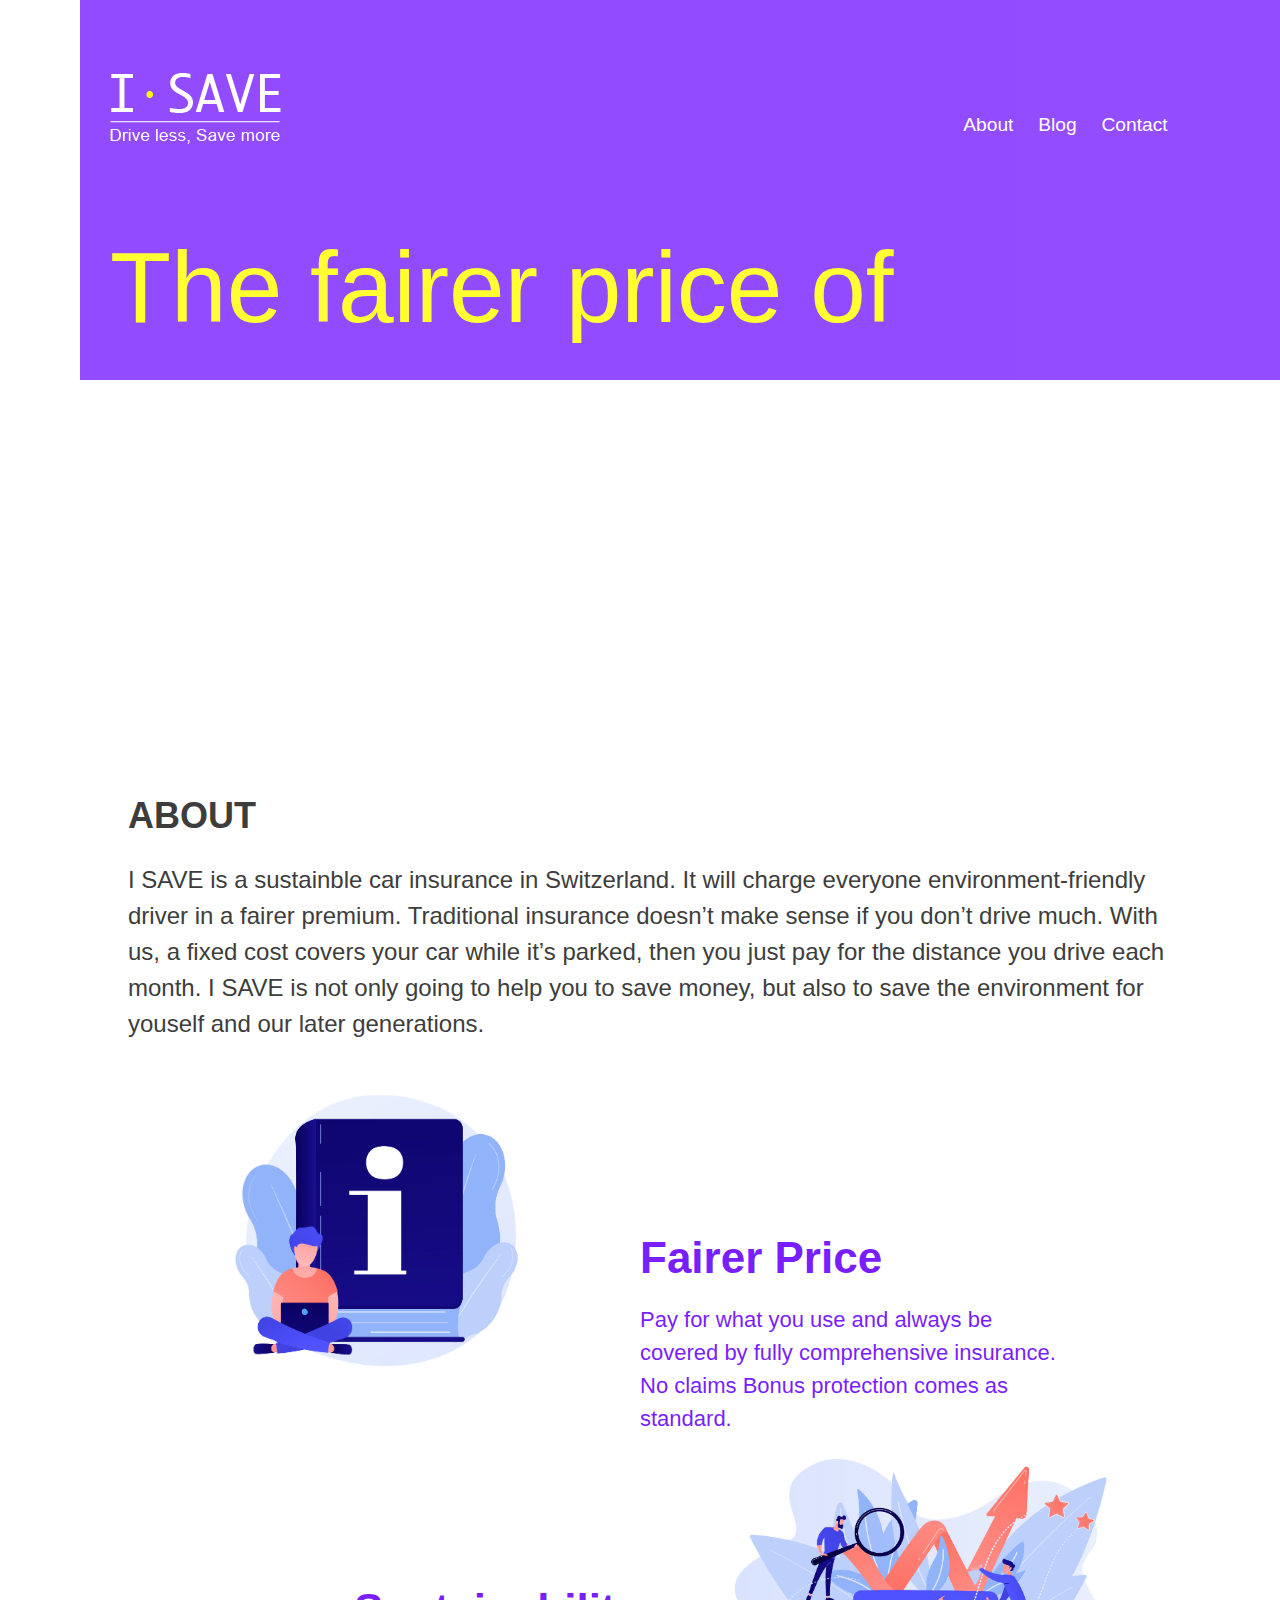
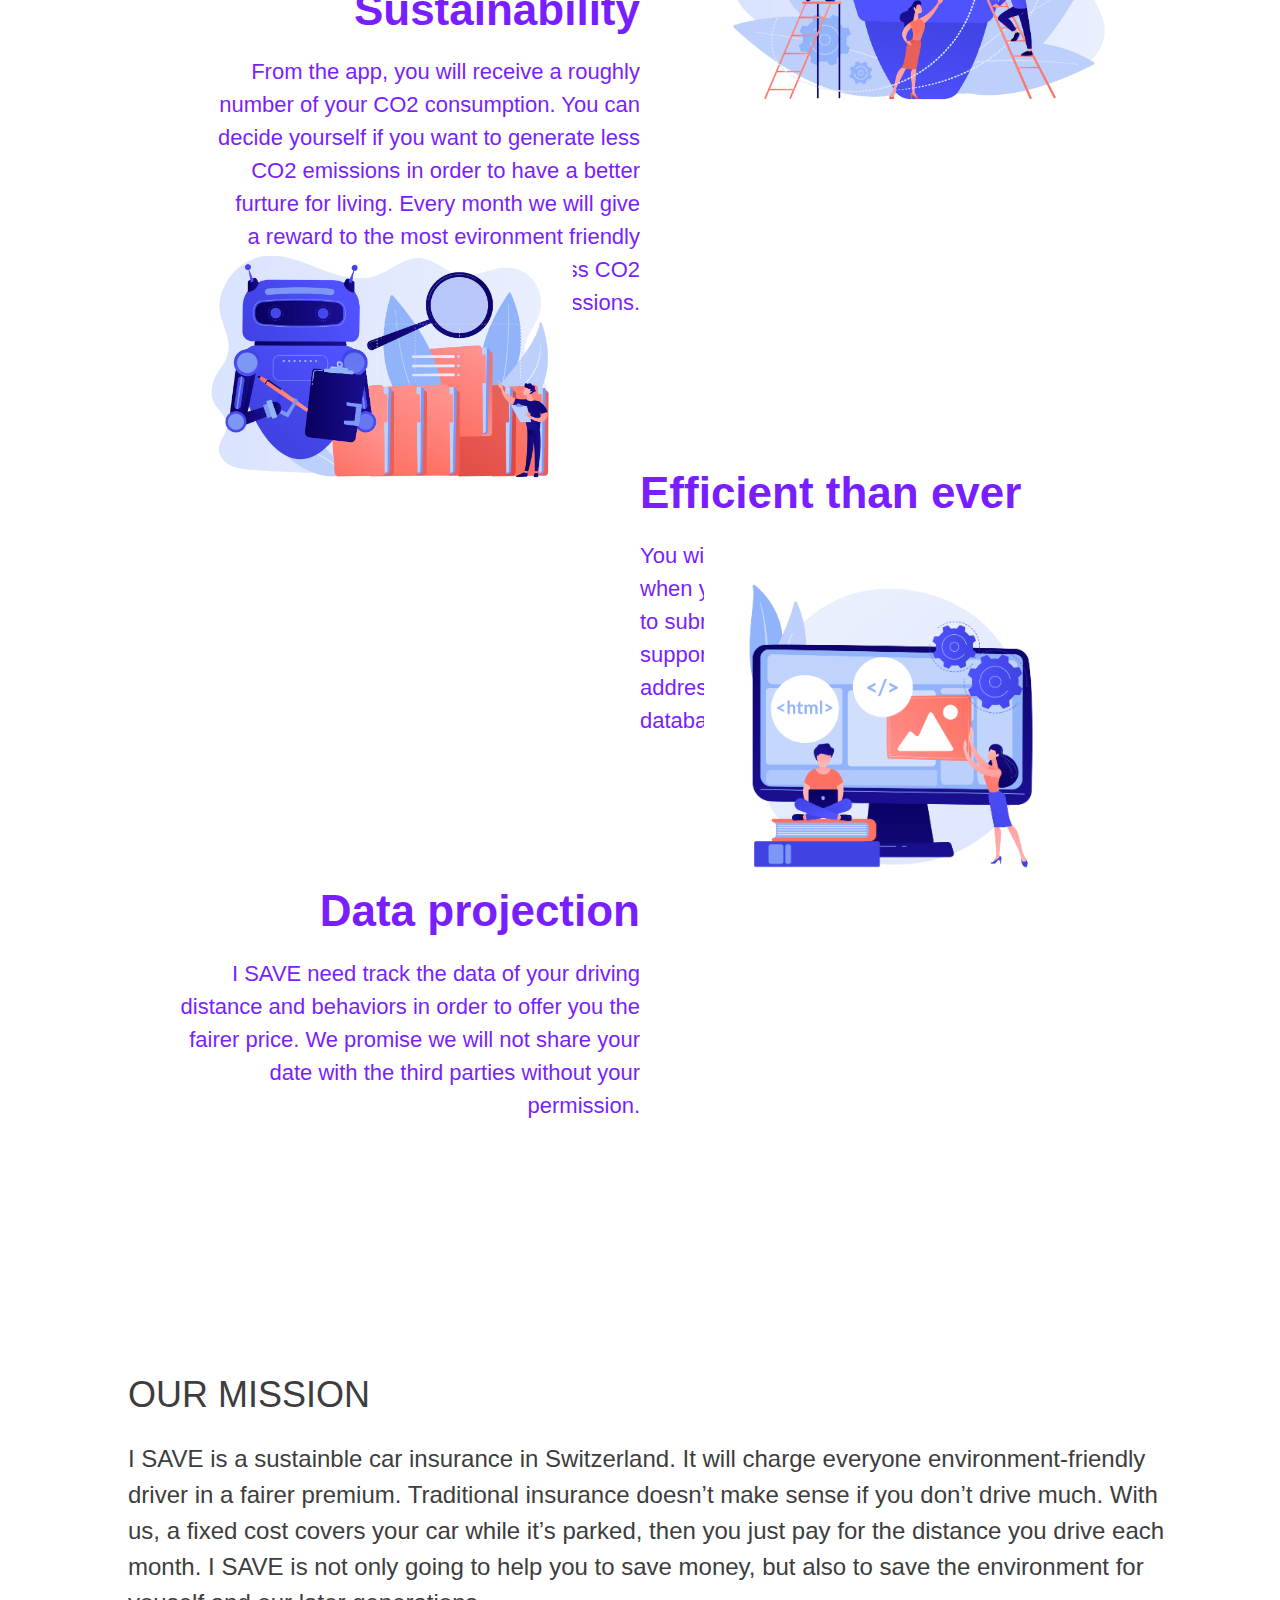
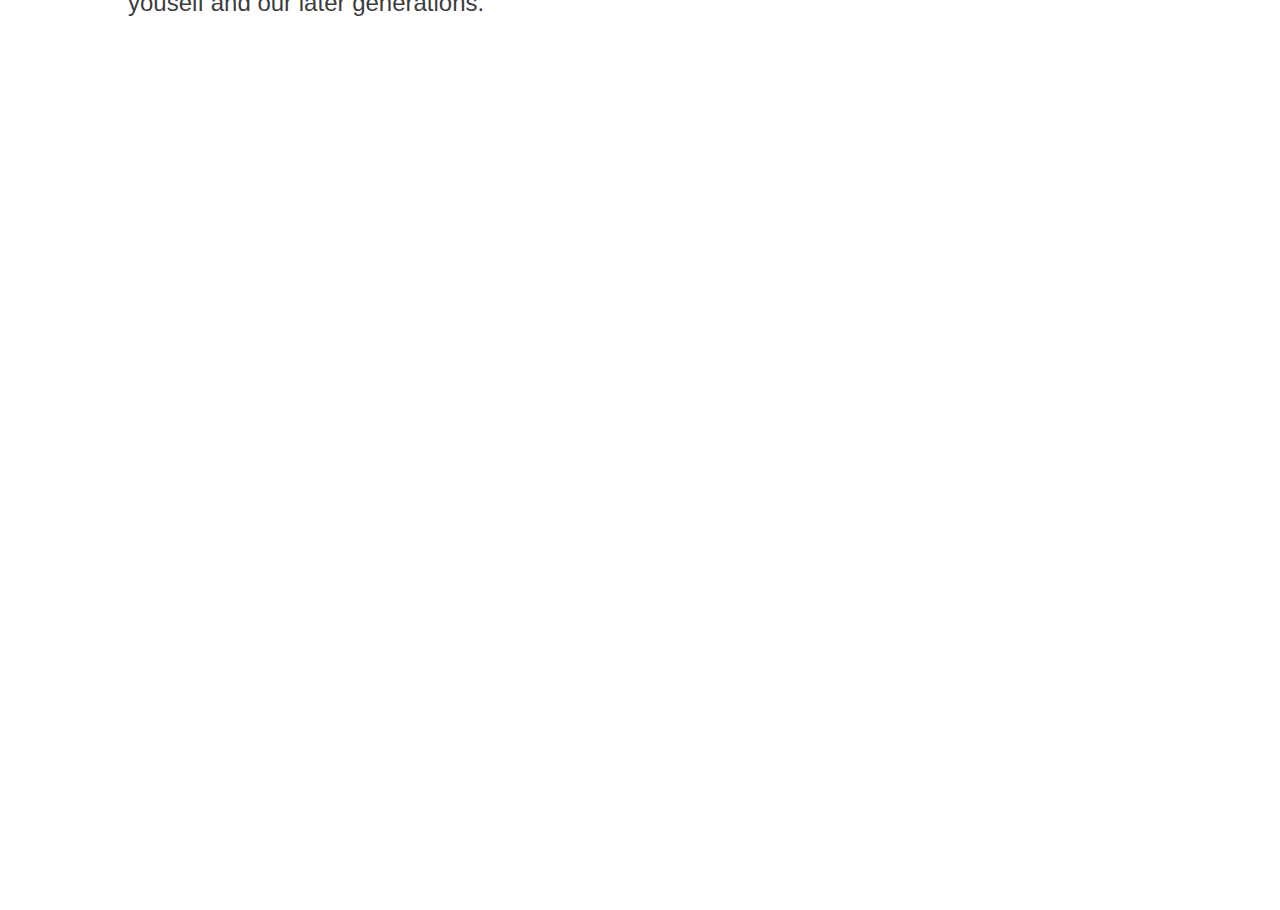
==== index.html @ 4d0cd9b0 "adding files" ====
<!DOCTYPE html>
<html lang="">
<head>
    <meta charset="utf-8">
    <meta name="viewport" content="width=device-width, initial-scale=1.0">
    

    <link rel="stylesheet" type="text/css" href="Animation/style.css">
    <title>I.Save</title>
     
</head>
<style>
  .navigation{
  padding-top:50px;
  padding-bottom:30px;
  position:absolute;
  top:0;
  width:100%;
  z-index:1;
}

.navbar-right{
  float:right;
  padding-top:5%;
  padding-right:8%;
  font-size: 120%;
}

.navbar-right a{
  text-decoration:none;
  padding:10px;
  color: #fff;
  font-family:Arial;
  font-weight:none;
}

.navbar-right a:hover{
  text-decoration:underline;
}
.navbar-logo{
  padding-left:6.5%;
  padding-top: 50px;
  font-family:Arial;
  font-size:30px;
  font-weight:bold;
  text-decoration:none;
  color:#fff; 
}

.video-container {

z-index: -100;
width:100%;
height:100%;
overflow:hidden;
position:absolute;
top:0;
left:0;
}

.text1{
    height:120px;   
    background: #791FFF;
    opacity: 0.8;
    padding-top: 18%;
    padding-left: 30px;
    margin-left: 80px;
    font-family:Arial;
    font-size: 100px;
    color: yellow;
    }
.text2{
    padding-top: 0.2%;
    color: aqua;
    margin-left: 8%;
    font-family:Arial;
    font-size: 100px;
    color: white;
    }
.text3{
    padding-top: 1%;
    margin-left: 8%;
    font-family:Arial;
    font-size: 24px;;
    color: white;
    }
    
.about{
    font-family:Arial;
    font-size: 36px;
    font-weight: bolder;
    color: #3d3d3d;
    padding-top: 20%;
    padding-left: 10%;
    padding-right: 8%;
    text-align: left;
    
    }
.about-description{
    font-weight: lighter;
    line-height: 150%;
    font-size: 24px;
    padding-right: 22%;
    }
  
.background1{
  /*width: 150px;
  height: 100px;
  background-color: yellow;*/
  
  /*-ms-transform: rotate(-0deg); /* IE 9 */
  transform: rotate(-00deg);
  position: absolute;
  padding-top:40%;
  padding-left: 15%;
}
    
.background2{

  -ms-transform: rotate(0deg); /* IE 9 */
  transform: rotate(00deg);
  position: absolute;
  padding-top: 70%;
  padding-left: 55%;
}
.background3{
 
  transform: rotate(-00deg);
  position: absolute;
  padding-top:102%;
  padding-left: 15%;
}
 .background4{
  -ms-transform: rotate(0deg); /* IE 9 */
  transform: rotate(00deg);
  position: absolute;
  padding-top: 125%;
  padding-left: 55%;
}
    
.section{
    font-family:Arial;
    font-weight: bold;
    color: #791FFF;
    font-weight: lighter;
    color: #791FFF;
    line-height: 150%;
    font-size: 22px;
    }

.charactor1{
    padding-left: 50%;
    padding-right: 10%;
    padding-top: 8%;
    margin-right: 7%;
    } 
 
.charactor2{
    padding-right: 50%;
    padding-left: 10%;
    text-align: right;
    padding-top: 10%;
    margin-left: 7%;
    }  
.charactor3{    
    padding-left: 50%;
    padding-right: 10%;
    padding-top: 10%;
    margin-right: 7%;
    }
.charactor4{
    padding-right: 50%;
    padding-left: 5%;
    text-align: right;
    padding-top: 10%;
    margin-left: 7%;
    }
.charactor5{
    text-align: center;
    padding-left: 50%;
    padding-right: 10%;
    padding-top: 10%;
    }
.charactor6{
    padding-left: 50%;
    padding-right: 10%;
    padding-top: 10%;
    }
#video-bg{
  width:100%;
 
}

.portfolio-section{
  margin-top:50%;
}
.tagline-left{
  float:left;
  width:50%;
  text-align:center;
}

.tagline-right{
  float:right;
  width:50%;
  text-align:center;
}

.tagline-video{
  width:75%;
}

.tagline-right-text{
 position:absolute;
 margin-top:9%;
 text-align:center;
 margin-left:17%;
font-family:Arial;
 color:#fff;
  width:290px;
  font-size:40px;
}

.tagline-left-text{
 position:absolute;
 margin-top:9%;
 text-align:center;
 margin-left:11%;
font-family:Arial;
 color:#fff;
  width:375px;
  font-size:40px;
}
}
    </style>
    

<body>

 
  <header>
  <div class="header">
    <nav class="navigation">
      <a href="#" class="navbar-logo"><img src="images/I save logo_画板 1.png"></a>
      <div class="navbar-right">
        <a href="#">About</a>
        <a href="#">Blog</a>
        <a href="#">Contact</a>
      </div>
    </nav>

    <div class="video-container">
      <video autoplay loop muted id="video-bg">

        <source src="video (2).mp4">

      </video>
    </div>

    
     <div class="text1" style="width: 1290px; height: 150px;"> The fairer price of </div>
     <div class="text2"> car insurance for future</div>
     <div class="text3"> Simple, straightforward car insurance that you pay by your driving distance.</div>
  </div>
  </header>

<div class="background">
    <div class="background1"><img src="images/fair price.jpg" style="width:33%; height: 33%;"></div>
    <div class="background2"><img src="images/sustainablity.jpg" style="width: 75%; height: 75%;"></div> 
    <div class="background3"><img src="images/robot.jpg" style="width: 35%; height: 35%;"></div> 
    <div class="background4"><img src="images/fast.jpg" style="width: 65%; height: 65%;"></div> 
</div>

            <div id="canvasDiv"></div>

<div class="about">
    <h>ABOUT</h>
    <a class="about-description"><p> I SAVE is a sustainble car insurance in Switzerland. It will charge everyone environment-friendly driver in a fairer premium. Traditional insurance doesn’t make sense if you don’t drive much. With us, a fixed cost covers your car while it’s parked, then you just pay for the distance you drive each month. I SAVE is not only going to help you to save money, but also to save the environment for youself and our later generations. </p></a>
</div>

<div class="section">
    
    <div class="charactor1">
       <h1>Fairer Price</h1>
       <p1>Pay for what you use and always be covered by fully comprehensive insurance. No claims Bonus protection comes as standard.</p1>
    </div>
    <div class="charactor2">
        <h1>Sustainability</h1>
        <p1>From the app, you will receive a roughly number of your CO2 consumption. You can decide yourself if you want to generate less CO2 emissions in order to have a better furture for living. Every month we will give a reward to the most evironment friendly driver, the one who generate less CO2 emissions. </p1>
    </div>
    <div class="charactor3">
        <h1>Efficient than ever</h1>
        <p1>You will have the faster service than ever when you submit a claim. You don’t need to submit many documents. 
       With the support of AI technololy, the AI Robot will address your requirement from the database then get back to you immidiately.</p1>
    </div>
     <div class="charactor4">
        <h1>Data projection</h1>
        <p1>I SAVE need track the data of your driving distance and behaviors in order to offer you the fairer price. We promise we will not share your date with the third parties without your permission.</p1>
    </div>
    <div class="about">
    <h>OUR MISSION</h>
    <a class="about-description"><p> I SAVE is a sustainble car insurance in Switzerland. It will charge everyone environment-friendly driver in a fairer premium. Traditional insurance doesn’t make sense if you don’t drive much. With us, a fixed cost covers your car while it’s parked, then you just pay for the distance you drive each month. I SAVE is not only going to help you to save money, but also to save the environment for youself and our later generations. </p></a>
</div>
<div>
  
 <div class="portfolio-section">
  <div class="tagline-left">
    <div class="tagline-left-text">Total transparency.</div>
    <video autoplay muted loop class="tagline-video">
      <source src="video1.mp4" type="video/mp4">
    </video>
  </div>
  <div class="tagline-right">
    <div class="tagline-right-text">Easier to manage</div>
    <video autoplay muted loop class="tagline-video">
      <source src="video1.mp4" type="video/mp4">
    </video>
  </div>
</div>
<div class="contact">
    <link ref="contact.html">
    
    </div>

    </div>
    </div>

    </body>
<script src="p5/p5.js"></script>
     
      <script>
function setup() {
const myCanvas = createCanvas(900, 900);
    myCanvas.parent('canvasDiv');

  strokeWeight(1);

}

function draw() {
  clear();
  stroke(121,33,255);
  line(0, mouseY, width, mouseY,);
  line(mouseX, 0, mouseX,height,);
  ellipseColor = color(121,33,255);
  ellipseColor.setAlpha(250 + 150 * sin(millis() / 1000));
  fill(ellipseColor);
  noStroke(0);
  ellipse(mouseX, mouseY, 50 + 5 * sin(frameCount / 20));
}


    </script>
</html>
---- Animation/style.css ----
html, body {
  margin: 0;
  padding: 0;
}
canvas {
  display: block;
}
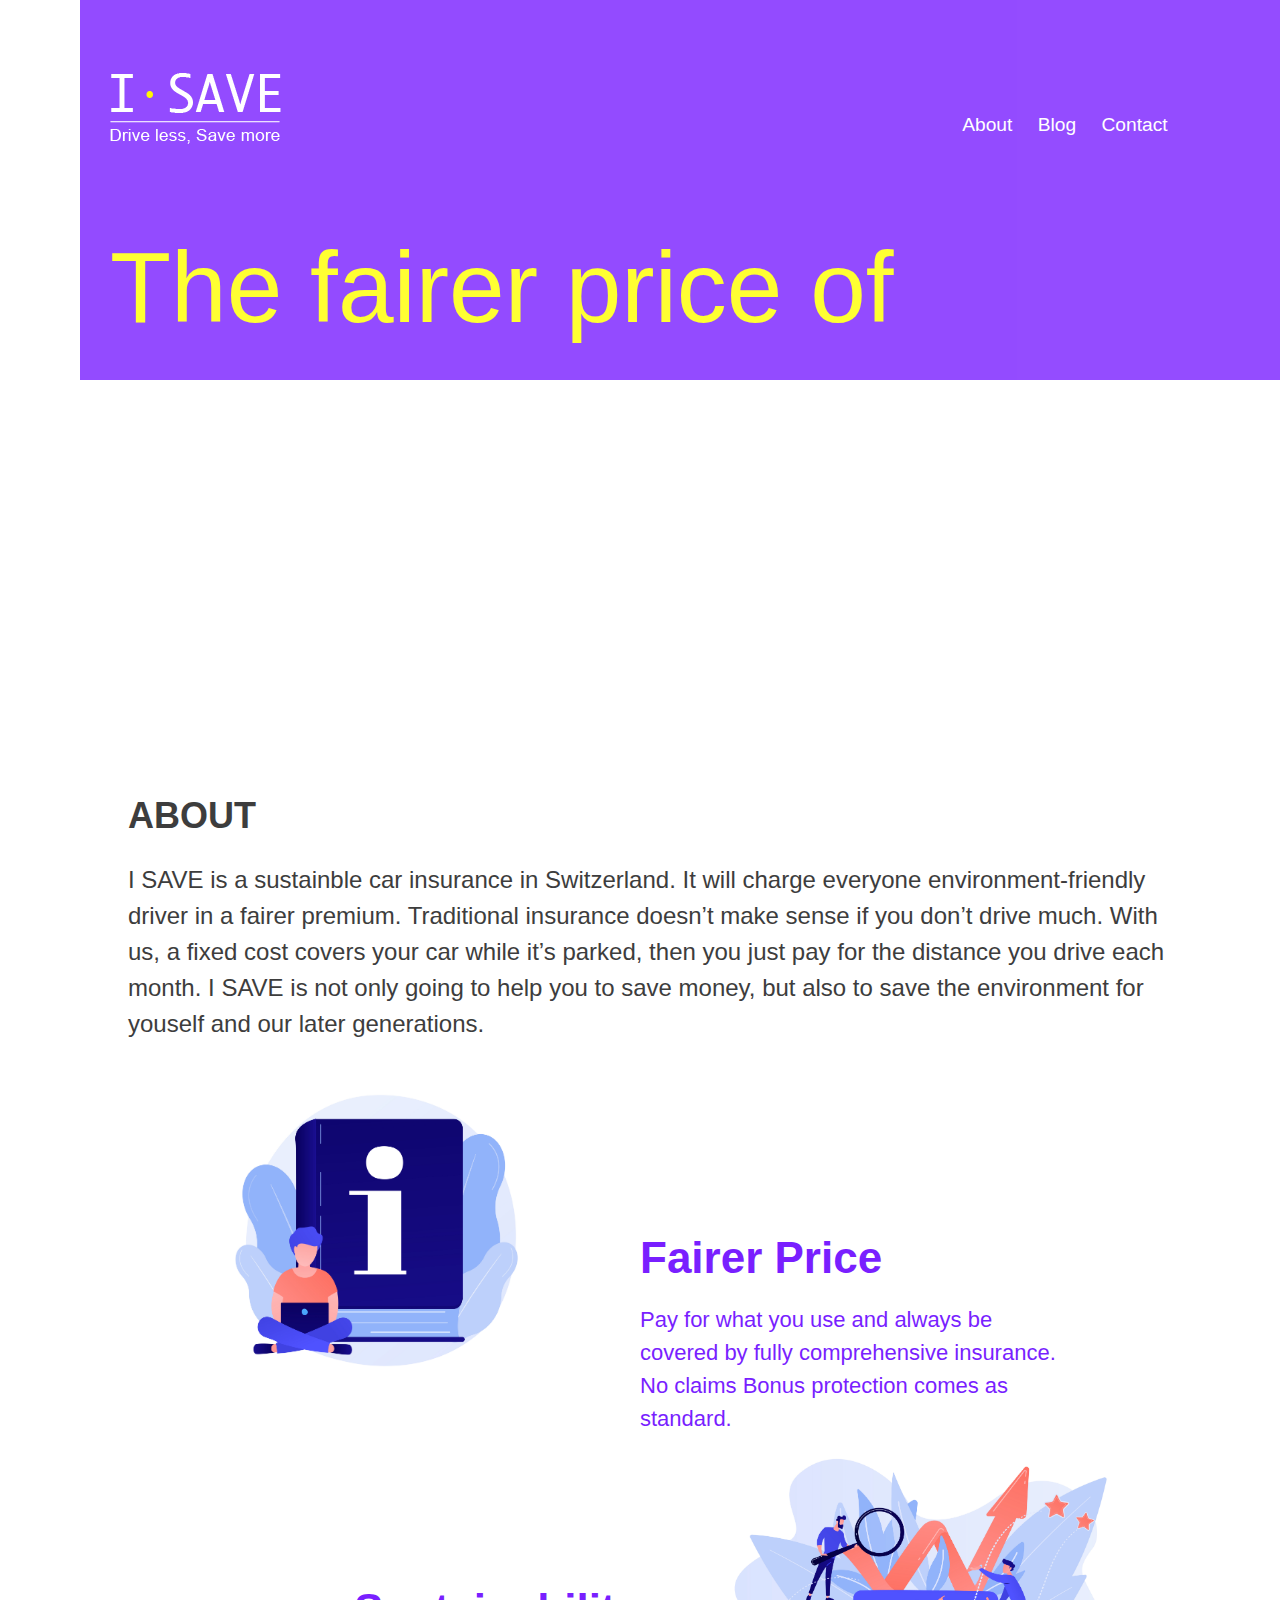
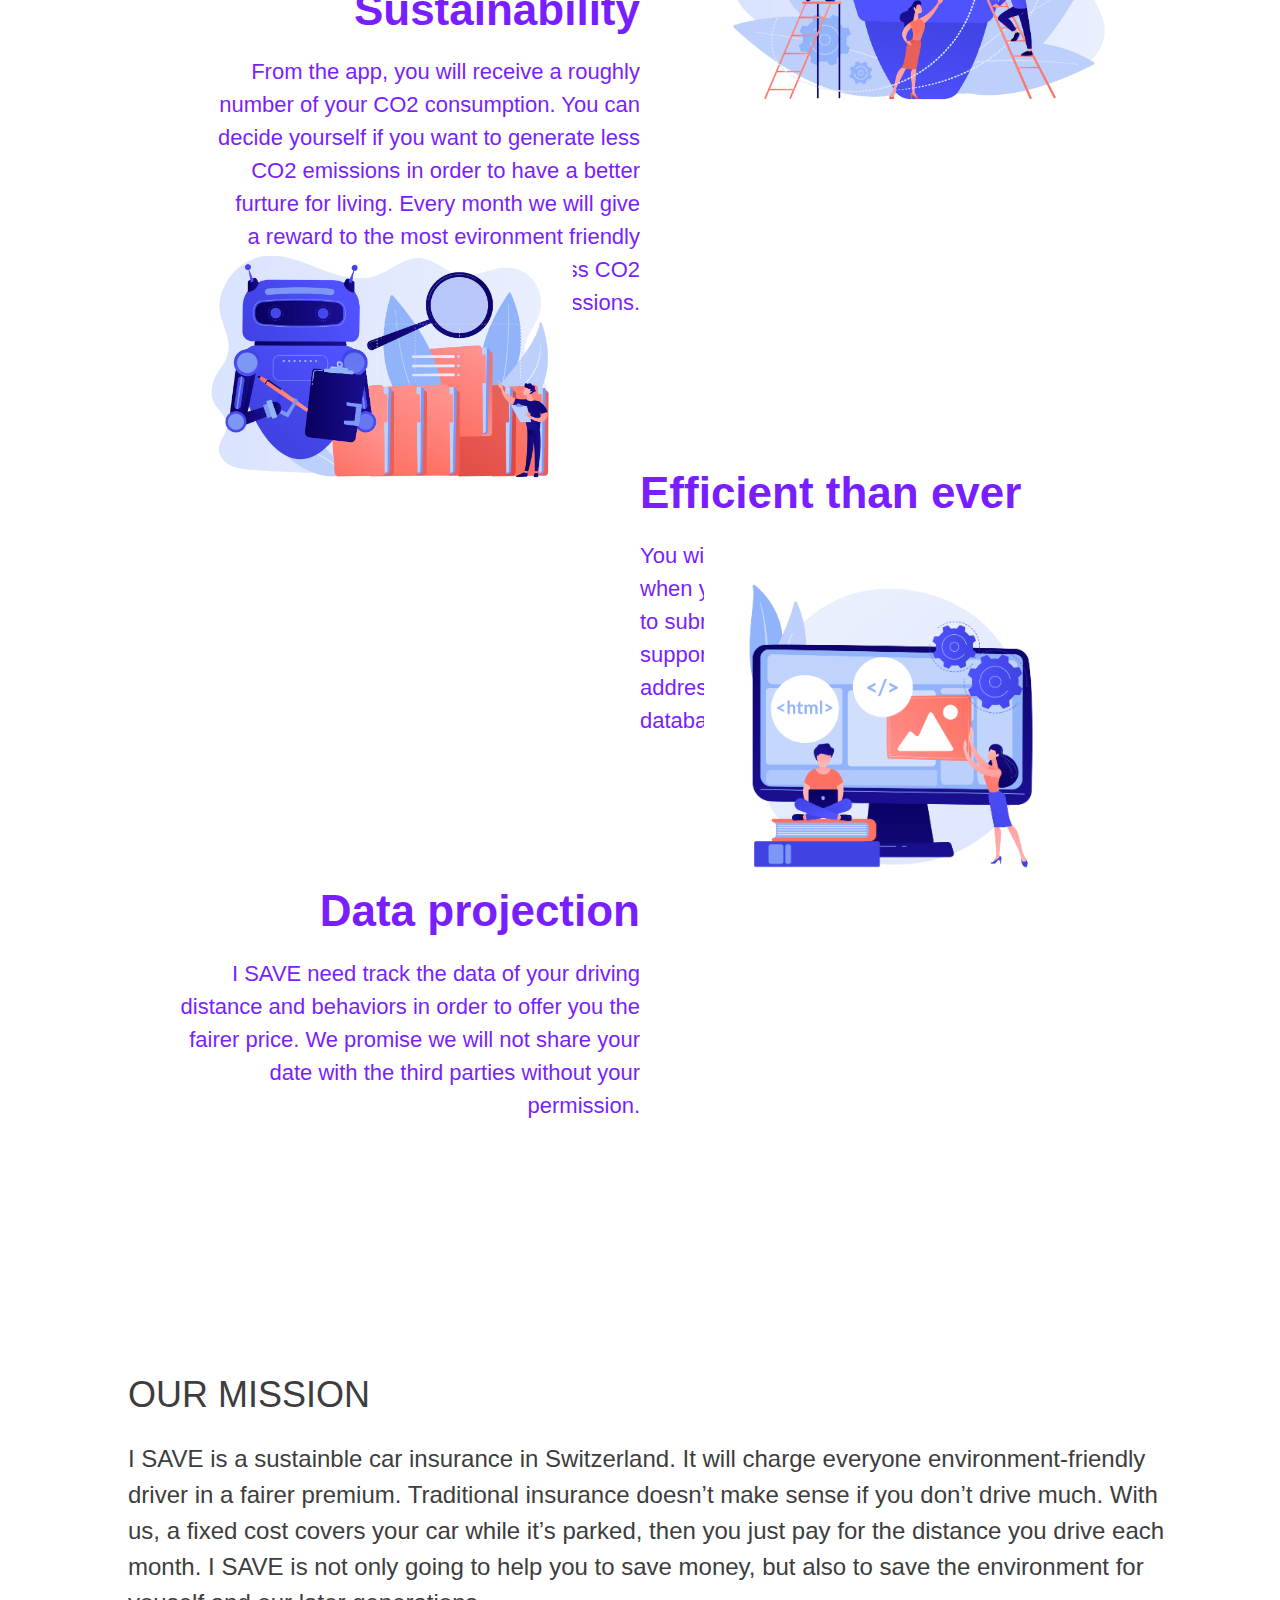
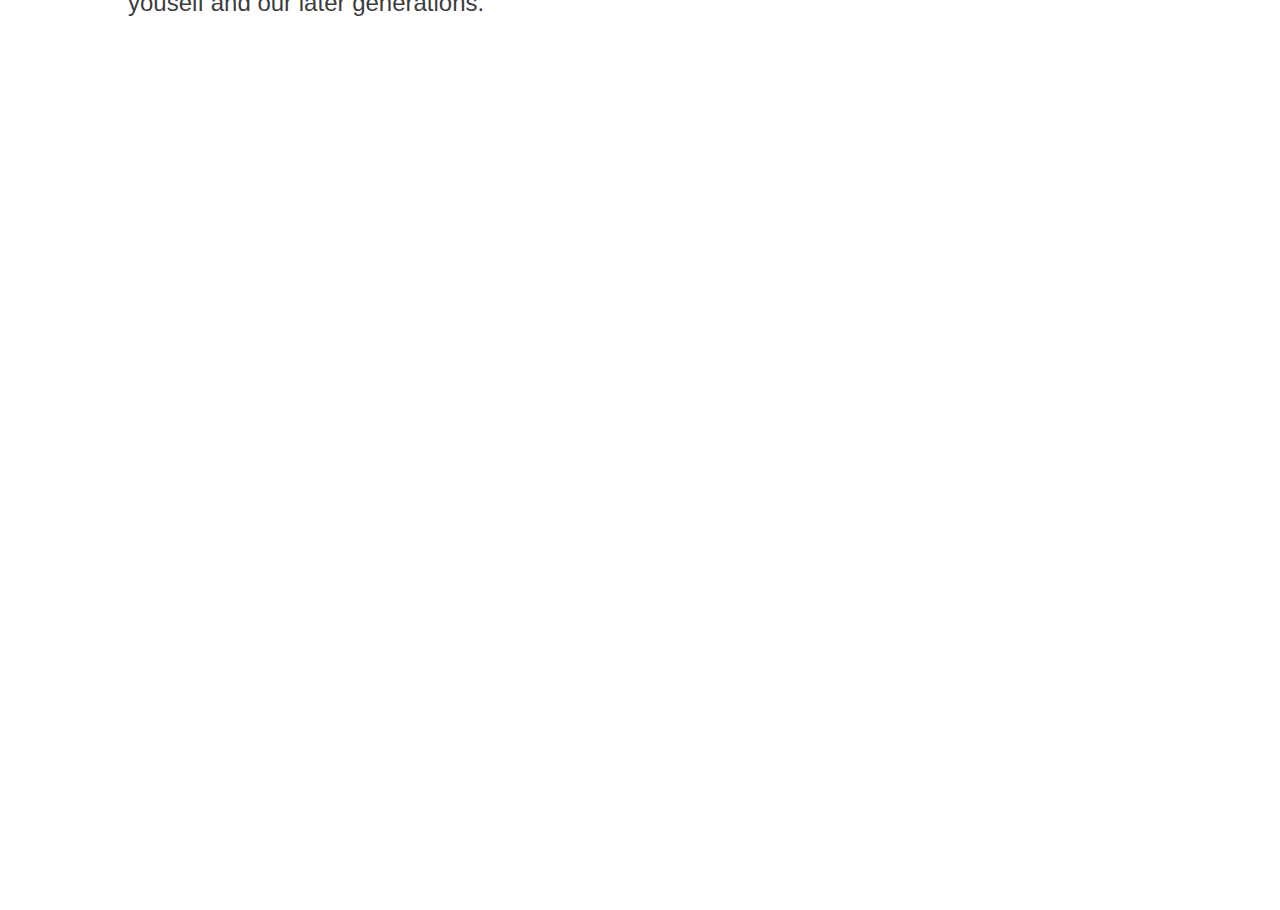
==== commit bf2582ab: "changed displayWidth and displayHeight" ====
--- a/index.html
+++ b/index.html
@@ -4,239 +4,15 @@
     <meta charset="utf-8">
     <meta name="viewport" content="width=device-width, initial-scale=1.0">
     
-
+    
     <link rel="stylesheet" type="text/css" href="Animation/style.css">
-    <title>I.Save</title>
-     
+    <link rel="stylesheet" type="text/css" href="index.css">
+    <title>I.Save</title> 
 </head>
-<style>
-  .navigation{
-  padding-top:50px;
-  padding-bottom:30px;
-  position:absolute;
-  top:0;
-  width:100%;
-  z-index:1;
-}
-
-.navbar-right{
-  float:right;
-  padding-top:5%;
-  padding-right:8%;
-  font-size: 120%;
-}
-
-.navbar-right a{
-  text-decoration:none;
-  padding:10px;
-  color: #fff;
-  font-family:Arial;
-  font-weight:none;
-}
-
-.navbar-right a:hover{
-  text-decoration:underline;
-}
-.navbar-logo{
-  padding-left:6.5%;
-  padding-top: 50px;
-  font-family:Arial;
-  font-size:30px;
-  font-weight:bold;
-  text-decoration:none;
-  color:#fff; 
-}
-
-.video-container {
-
-z-index: -100;
-width:100%;
-height:100%;
-overflow:hidden;
-position:absolute;
-top:0;
-left:0;
-}
-
-.text1{
-    height:120px;   
-    background: #791FFF;
-    opacity: 0.8;
-    padding-top: 18%;
-    padding-left: 30px;
-    margin-left: 80px;
-    font-family:Arial;
-    font-size: 100px;
-    color: yellow;
-    }
-.text2{
-    padding-top: 0.2%;
-    color: aqua;
-    margin-left: 8%;
-    font-family:Arial;
-    font-size: 100px;
-    color: white;
-    }
-.text3{
-    padding-top: 1%;
-    margin-left: 8%;
-    font-family:Arial;
-    font-size: 24px;;
-    color: white;
-    }
-    
-.about{
-    font-family:Arial;
-    font-size: 36px;
-    font-weight: bolder;
-    color: #3d3d3d;
-    padding-top: 20%;
-    padding-left: 10%;
-    padding-right: 8%;
-    text-align: left;
-    
-    }
-.about-description{
-    font-weight: lighter;
-    line-height: 150%;
-    font-size: 24px;
-    padding-right: 22%;
-    }
-  
-.background1{
-  /*width: 150px;
-  height: 100px;
-  background-color: yellow;*/
-  
-  /*-ms-transform: rotate(-0deg); /* IE 9 */
-  transform: rotate(-00deg);
-  position: absolute;
-  padding-top:40%;
-  padding-left: 15%;
-}
-    
-.background2{
-
-  -ms-transform: rotate(0deg); /* IE 9 */
-  transform: rotate(00deg);
-  position: absolute;
-  padding-top: 70%;
-  padding-left: 55%;
-}
-.background3{
- 
-  transform: rotate(-00deg);
-  position: absolute;
-  padding-top:102%;
-  padding-left: 15%;
-}
- .background4{
-  -ms-transform: rotate(0deg); /* IE 9 */
-  transform: rotate(00deg);
-  position: absolute;
-  padding-top: 125%;
-  padding-left: 55%;
-}
-    
-.section{
-    font-family:Arial;
-    font-weight: bold;
-    color: #791FFF;
-    font-weight: lighter;
-    color: #791FFF;
-    line-height: 150%;
-    font-size: 22px;
-    }
-
-.charactor1{
-    padding-left: 50%;
-    padding-right: 10%;
-    padding-top: 8%;
-    margin-right: 7%;
-    } 
- 
-.charactor2{
-    padding-right: 50%;
-    padding-left: 10%;
-    text-align: right;
-    padding-top: 10%;
-    margin-left: 7%;
-    }  
-.charactor3{    
-    padding-left: 50%;
-    padding-right: 10%;
-    padding-top: 10%;
-    margin-right: 7%;
-    }
-.charactor4{
-    padding-right: 50%;
-    padding-left: 5%;
-    text-align: right;
-    padding-top: 10%;
-    margin-left: 7%;
-    }
-.charactor5{
-    text-align: center;
-    padding-left: 50%;
-    padding-right: 10%;
-    padding-top: 10%;
-    }
-.charactor6{
-    padding-left: 50%;
-    padding-right: 10%;
-    padding-top: 10%;
-    }
-#video-bg{
-  width:100%;
- 
-}
-
-.portfolio-section{
-  margin-top:50%;
-}
-.tagline-left{
-  float:left;
-  width:50%;
-  text-align:center;
-}
-
-.tagline-right{
-  float:right;
-  width:50%;
-  text-align:center;
-}
-
-.tagline-video{
-  width:75%;
-}
-
-.tagline-right-text{
- position:absolute;
- margin-top:9%;
- text-align:center;
- margin-left:17%;
-font-family:Arial;
- color:#fff;
-  width:290px;
-  font-size:40px;
-}
-
-.tagline-left-text{
- position:absolute;
- margin-top:9%;
- text-align:center;
- margin-left:11%;
-font-family:Arial;
- color:#fff;
-  width:375px;
-  font-size:40px;
-}
-}
-    </style>
-    
 
 <body>
 
+   
  
   <header>
   <div class="header">
@@ -256,7 +32,9 @@
 
       </video>
     </div>
-
+    
+<script src="Animation/sketch.js"></script>
+  
     
      <div class="text1" style="width: 1290px; height: 150px;"> The fairer price of </div>
      <div class="text2"> car insurance for future</div>
@@ -326,11 +104,13 @@
     </div>
 
     </body>
+    
 <script src="p5/p5.js"></script>
      
       <script>
+          
 function setup() {
-const myCanvas = createCanvas(900, 900);
+const myCanvas = createCanvas(displayWidth,displayHeight+1500 );
     myCanvas.parent('canvasDiv');
 
   strokeWeight(1);
@@ -348,8 +128,6 @@
   noStroke(0);
   ellipse(mouseX, mouseY, 50 + 5 * sin(frameCount / 20));
 }
-
-
     </script>
 </html>
 
--- a/Animation/style.css
+++ b/Animation/style.css
@@ -4,4 +4,7 @@
 }
 canvas {
   display: block;
+  position: absolute;
+  z-index: 100000;
+  top: 0px;
 }
--- a/index.css
+++ b/index.css
@@ -0,0 +1,227 @@
+body{
+  margin: 0;
+  font-family: Arial, Helvetica, sans-serif;
+}
+
+  .navigation{
+  padding-top:50px;
+  padding-bottom:30px;
+  position:absolute;
+  top:0;
+  width:100%;
+  z-index:1;
+}
+
+.navbar-right{
+  float:right;
+  padding-top:5%;
+  padding-right:8%;
+  font-size: 120%;
+}
+
+.navbar-right a{
+  text-decoration:none;
+  padding:10px;
+  color: #fff;
+  font-family:Arial;
+  font-weight:none;
+}
+
+.navbar-right a:hover{
+  text-decoration:underline;
+}
+.navbar-logo{
+  padding-left:6.5%;
+  padding-top: 50px;
+  font-family:Arial;
+  font-size:30px;
+  font-weight:bold;
+  text-decoration:none;
+  color:#fff; 
+}
+
+.video-container {
+
+z-index: -100;
+width:100%;
+height:100%;
+overflow:hidden;
+position:absolute;
+top:0;
+left:0;
+}
+
+.text1{
+    height:120px;   
+    background: #791FFF;
+    opacity: 0.8;
+    padding-top: 18%;
+    padding-left: 30px;
+    margin-left: 80px;
+    font-family:Arial;
+    font-size: 100px;
+    color: yellow;
+    }
+.text2{
+    padding-top: 0.2%;
+    color: aqua;
+    margin-left: 8%;
+    font-family:Arial;
+    font-size: 100px;
+    color: white;
+    }
+.text3{
+    padding-top: 1%;
+    margin-left: 8%;
+    font-family:Arial;
+    font-size: 24px;;
+    color: white;
+    }
+    
+.about{
+    font-family:Arial;
+    font-size: 36px;
+    font-weight: bolder;
+    color: #3d3d3d;
+    padding-top: 20%;
+    padding-left: 10%;
+    padding-right: 8%;
+    text-align: left;
+    
+    }
+.about-description{
+    font-weight: lighter;
+    line-height: 150%;
+    font-size: 24px;
+    padding-right: 22%;
+    }
+  
+.background1{
+  /*width: 150px;
+  height: 100px;
+  background-color: yellow;*/
+  
+  /*-ms-transform: rotate(-0deg); /* IE 9 */
+  transform: rotate(-00deg);
+  position: absolute;
+  padding-top:40%;
+  padding-left: 15%;
+}
+    
+.background2{
+
+  -ms-transform: rotate(0deg); /* IE 9 */
+  transform: rotate(00deg);
+  position: absolute;
+  padding-top: 70%;
+  padding-left: 55%;
+}
+.background3{
+ 
+  transform: rotate(-00deg);
+  position: absolute;
+  padding-top:102%;
+  padding-left: 15%;
+}
+ .background4{
+  -ms-transform: rotate(0deg); /* IE 9 */
+  transform: rotate(00deg);
+  position: absolute;
+  padding-top: 125%;
+  padding-left: 55%;
+}
+    
+.section{
+    font-family:Arial;
+    font-weight: bold;
+    color: #791FFF;
+    font-weight: lighter;
+    color: #791FFF;
+    line-height: 150%;
+    font-size: 22px;
+    }
+
+.charactor1{
+    padding-left: 50%;
+    padding-right: 10%;
+    padding-top: 8%;
+    margin-right: 7%;
+    } 
+ 
+.charactor2{
+    padding-right: 50%;
+    padding-left: 10%;
+    text-align: right;
+    padding-top: 10%;
+    margin-left: 7%;
+    }  
+.charactor3{    
+    padding-left: 50%;
+    padding-right: 10%;
+    padding-top: 10%;
+    margin-right: 7%;
+    }
+.charactor4{
+    padding-right: 50%;
+    padding-left: 5%;
+    text-align: right;
+    padding-top: 10%;
+    margin-left: 7%;
+    }
+.charactor5{
+    text-align: center;
+    padding-left: 50%;
+    padding-right: 10%;
+    padding-top: 10%;
+    }
+.charactor6{
+    padding-left: 50%;
+    padding-right: 10%;
+    padding-top: 10%;
+    }
+#video-bg{
+  width:100%;
+ 
+}
+
+.portfolio-section{
+  margin-top:50%;
+}
+.tagline-left{
+  float:left;
+  width:50%;
+  text-align:center;
+}
+
+.tagline-right{
+  float:right;
+  width:50%;
+  text-align:center;
+}
+
+.tagline-video{
+  width:75%;
+}
+
+.tagline-right-text{
+ position:absolute;
+ margin-top:9%;
+ text-align:center;
+ margin-left:17%;
+font-family:Arial;
+ color:#fff;
+  width:290px;
+  font-size:40px;
+}
+
+.tagline-left-text{
+ position:absolute;
+ margin-top:9%;
+ text-align:center;
+ margin-left:11%;
+font-family:Arial;
+ color:#fff;
+  width:375px;
+  font-size:40px;
+}
+}
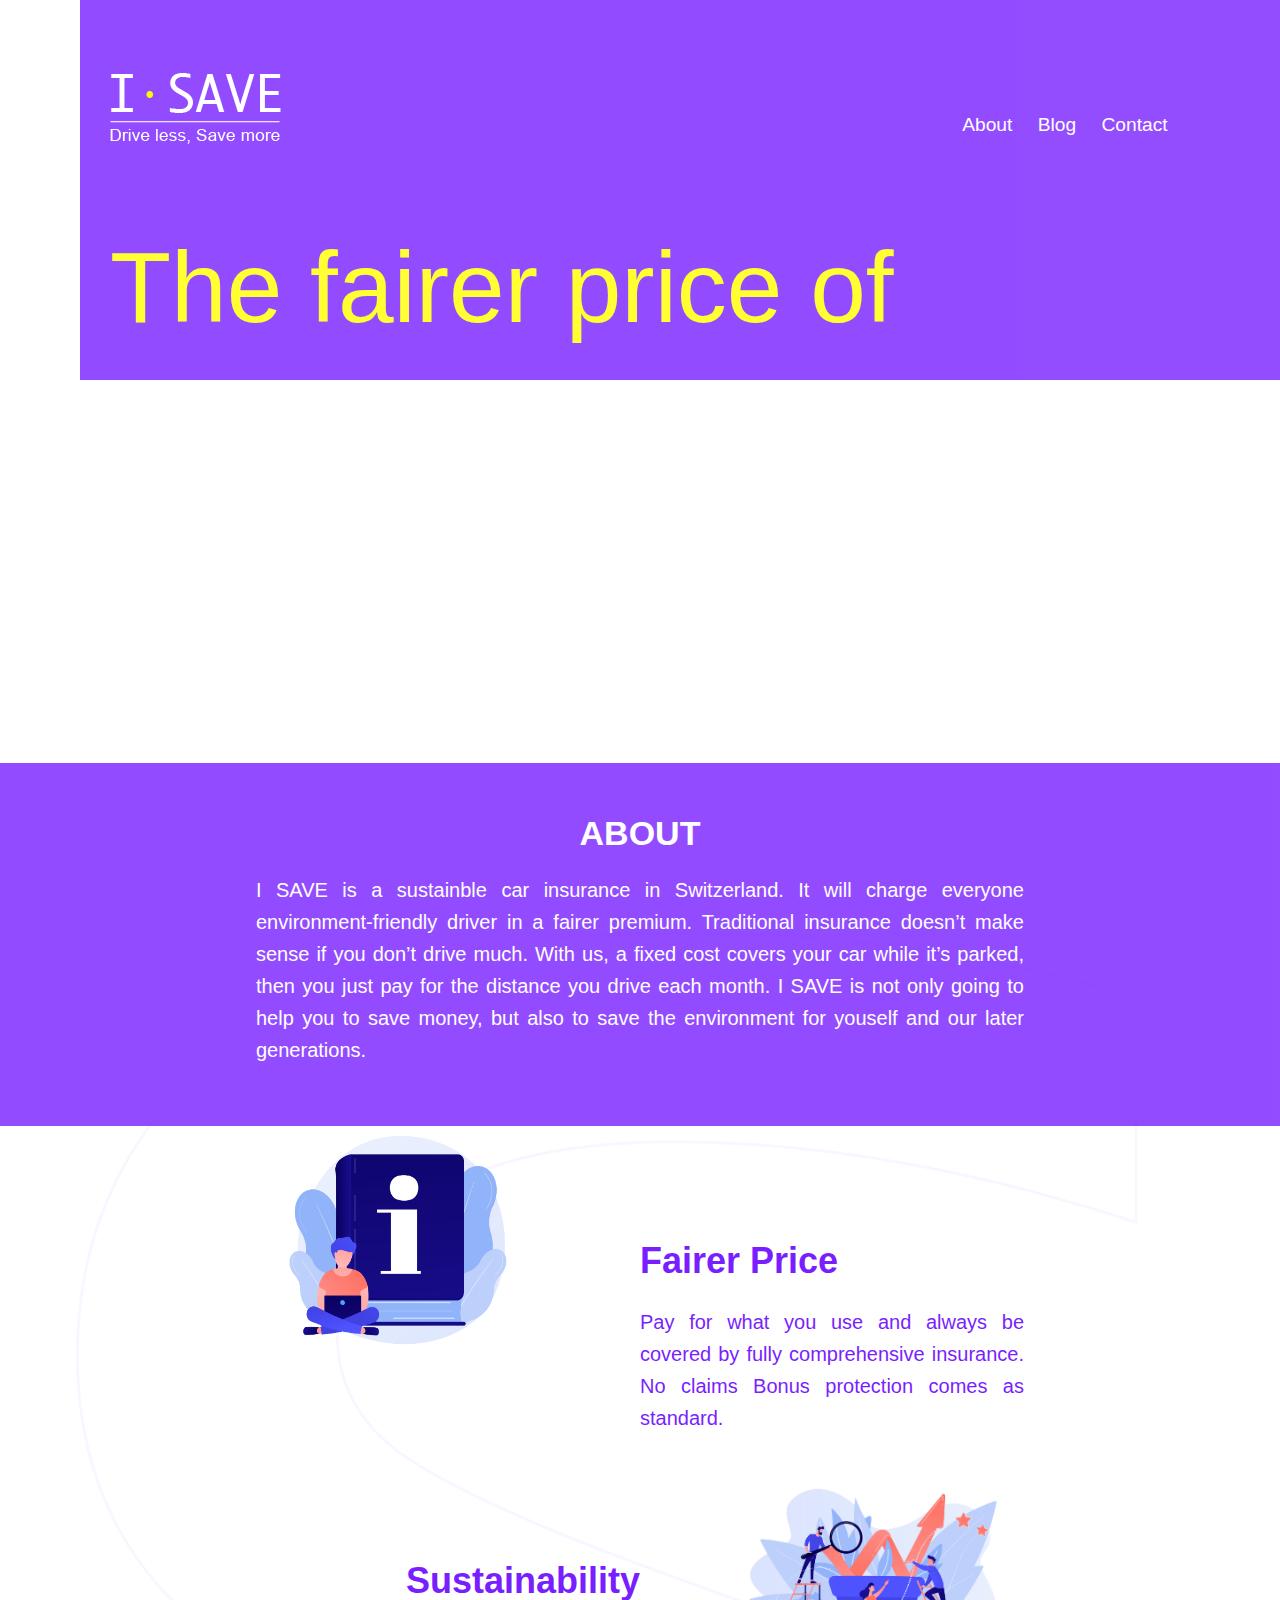
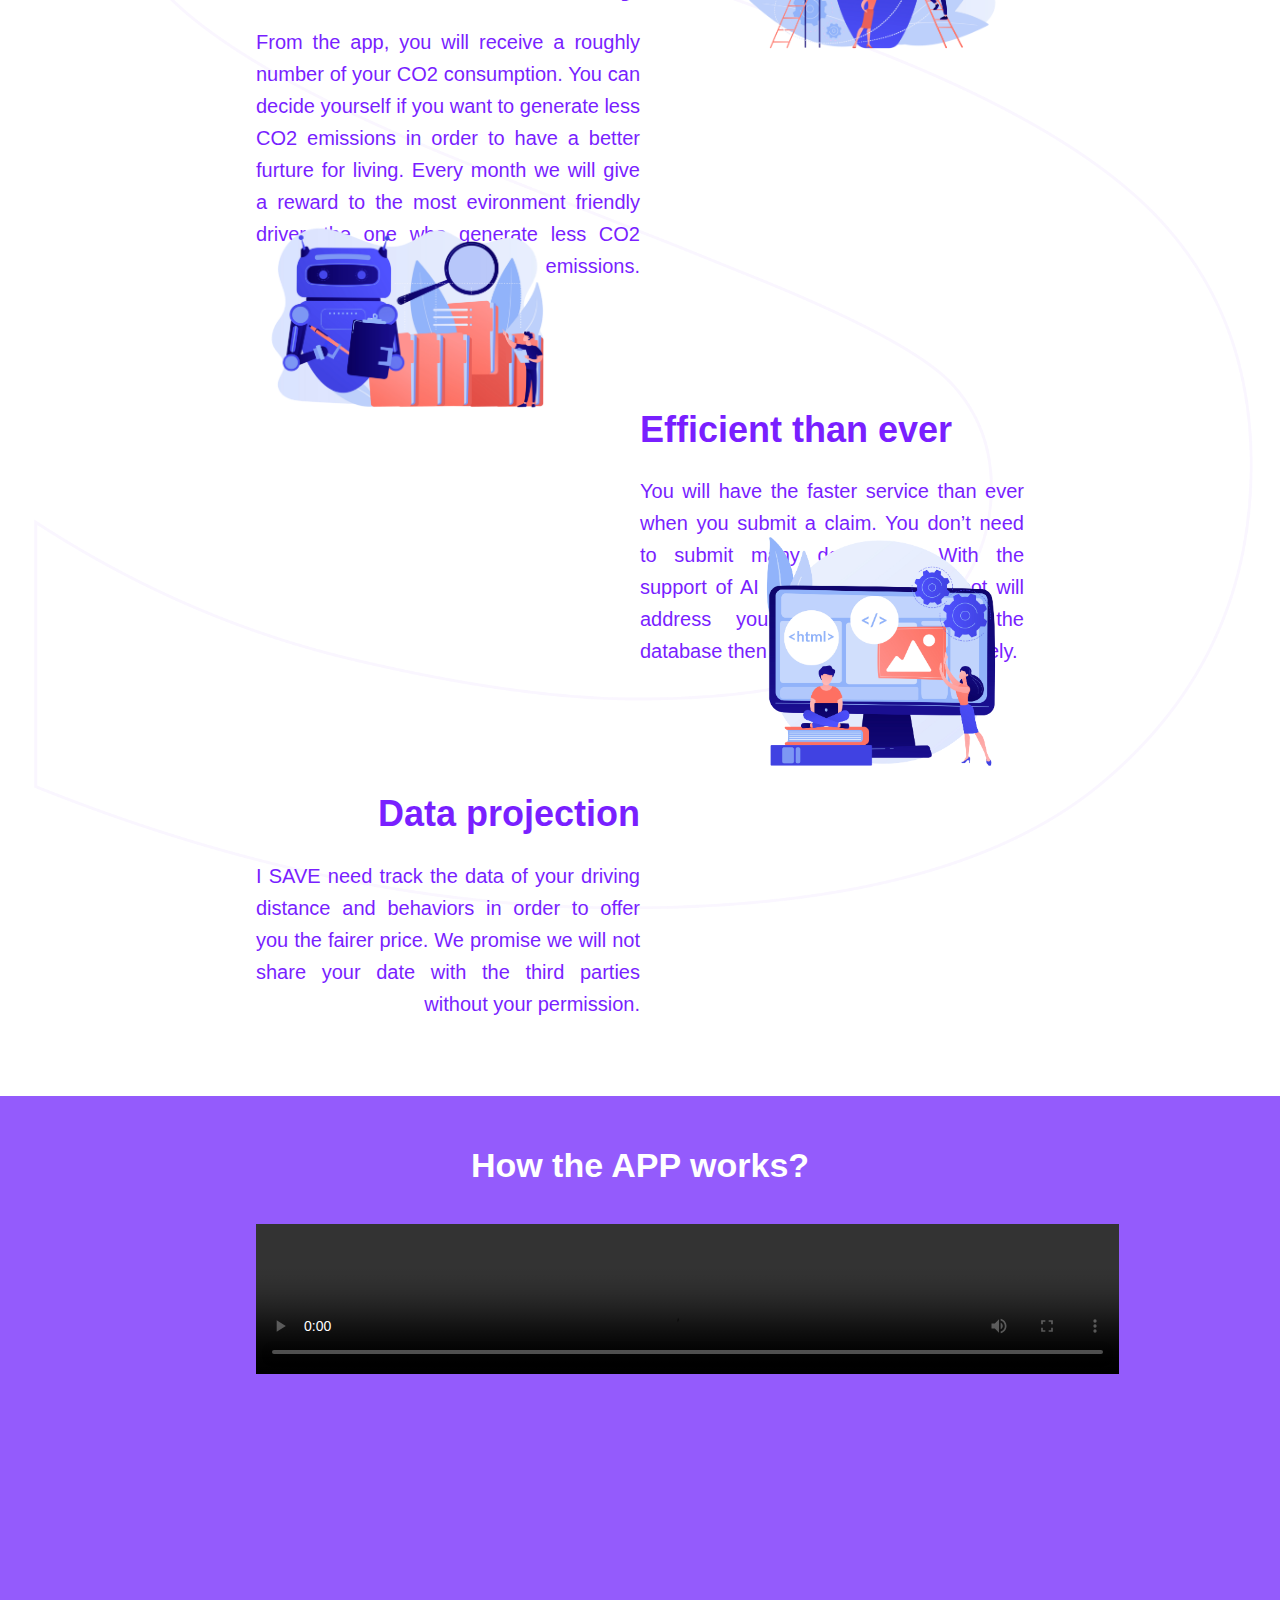
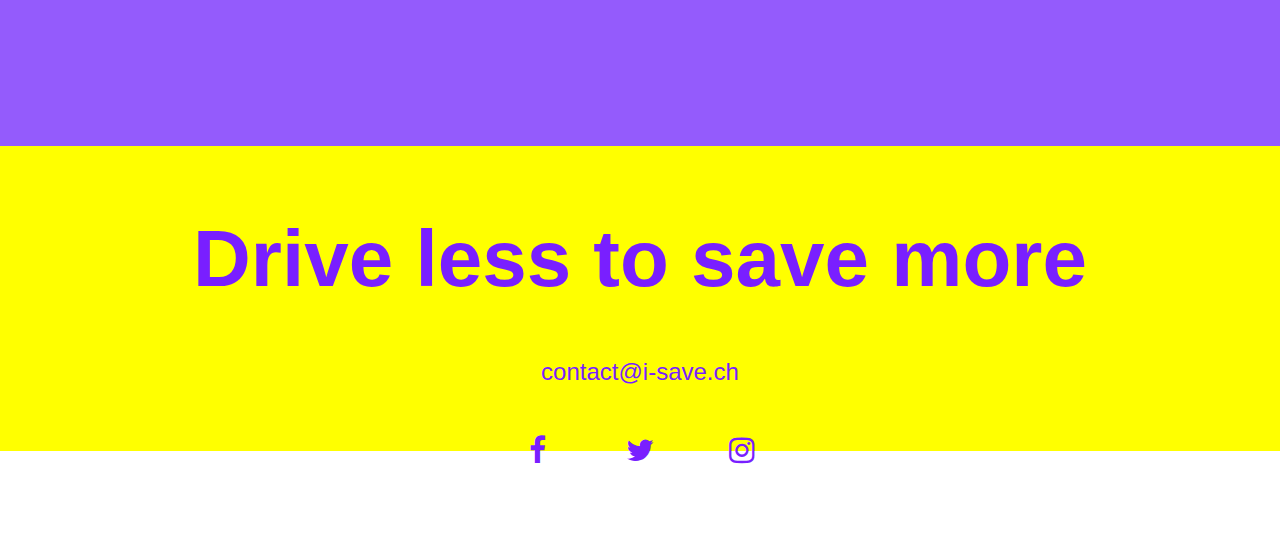
==== commit 425bd0dc: "added footer" ====
--- a/index.html
+++ b/index.html
@@ -7,6 +7,7 @@
     
     <link rel="stylesheet" type="text/css" href="Animation/style.css">
     <link rel="stylesheet" type="text/css" href="index.css">
+    <link rel="stylesheet" href="https://cdnjs.cloudflare.com/ajax/libs/font-awesome/4.7.0/css/font-awesome.min.css">
     <title>I.Save</title> 
 </head>
 
@@ -43,74 +44,80 @@
   </header>
 
 <div class="background">
-    <div class="background1"><img src="images/fair price.jpg" style="width:33%; height: 33%;"></div>
-    <div class="background2"><img src="images/sustainablity.jpg" style="width: 75%; height: 75%;"></div> 
-    <div class="background3"><img src="images/robot.jpg" style="width: 35%; height: 35%;"></div> 
-    <div class="background4"><img src="images/fast.jpg" style="width: 65%; height: 65%;"></div> 
+    <div class="background0"><img src="images/S-background.png" style="width:100%; height: 120%;"></div>
+    
+    <div class="background1"><img src="images/fairprice.png" style="width:27%; height: 27%;"></div>
+    <div class="background2"><img src="images/sustainablity.png" style="width: 52%; height: 52%;"></div> 
+    <div class="background3"><img src="images/robot.png" style="width: 30%; height: 30%;"></div> 
+    <div class="background4"><img src="images/fast.png" style="width: 55%; height: 55%;"></div> 
 </div>
 
-            <div id="canvasDiv"></div>
+<div id="canvasDiv"></div>
 
 <div class="about">
     <h>ABOUT</h>
     <a class="about-description"><p> I SAVE is a sustainble car insurance in Switzerland. It will charge everyone environment-friendly driver in a fairer premium. Traditional insurance doesn’t make sense if you don’t drive much. With us, a fixed cost covers your car while it’s parked, then you just pay for the distance you drive each month. I SAVE is not only going to help you to save money, but also to save the environment for youself and our later generations. </p></a>
-</div>
+</div> 
 
-<div class="section">
+ <div class="charactor1">
+    <h1>Fairer Price</h1>
+    </div>
+    <div class="fairerprice">
+    <p1>Pay for what you use and always be covered by fully comprehensive insurance. No claims Bonus protection comes as standard.</p1></div>
     
-    <div class="charactor1">
-       <h1>Fairer Price</h1>
-       <p1>Pay for what you use and always be covered by fully comprehensive insurance. No claims Bonus protection comes as standard.</p1>
+<div class="charactor2">
+    <h1>Sustainability</h1>
     </div>
-    <div class="charactor2">
-        <h1>Sustainability</h1>
-        <p1>From the app, you will receive a roughly number of your CO2 consumption. You can decide yourself if you want to generate less CO2 emissions in order to have a better furture for living. Every month we will give a reward to the most evironment friendly driver, the one who generate less CO2 emissions. </p1>
+    <div class="sustainability">
+    <p1>From the app, you will receive a roughly number of your CO2 consumption. You can decide yourself if you want to generate less CO2 emissions in order to have a better furture for living. Every month we will give a reward to the most evironment friendly driver, the one who generate less CO2 emissions. </p1></div>
+    
+<div class="charactor3">
+    <h1>Efficient than ever</h1>
     </div>
-    <div class="charactor3">
-        <h1>Efficient than ever</h1>
-        <p1>You will have the faster service than ever when you submit a claim. You don’t need to submit many documents. 
-       With the support of AI technololy, the AI Robot will address your requirement from the database then get back to you immidiately.</p1>
+    <div class="efficient">
+    <p1>You will have the faster service than ever when you submit a claim. You don’t need to submit many documents. 
+    With the support of AI technololy, the AI Robot will address your requirement from the database then get back to you immidiately.</p1></div>
+    
+<div class="charactor4">
+    <h1>Data projection</h1>
     </div>
-     <div class="charactor4">
-        <h1>Data projection</h1>
-        <p1>I SAVE need track the data of your driving distance and behaviors in order to offer you the fairer price. We promise we will not share your date with the third parties without your permission.</p1>
-    </div>
-    <div class="about">
-    <h>OUR MISSION</h>
-    <a class="about-description"><p> I SAVE is a sustainble car insurance in Switzerland. It will charge everyone environment-friendly driver in a fairer premium. Traditional insurance doesn’t make sense if you don’t drive much. With us, a fixed cost covers your car while it’s parked, then you just pay for the distance you drive each month. I SAVE is not only going to help you to save money, but also to save the environment for youself and our later generations. </p></a>
-</div>
-<div>
-  
- <div class="portfolio-section">
-  <div class="tagline-left">
-    <div class="tagline-left-text">Total transparency.</div>
-    <video autoplay muted loop class="tagline-video">
-      <source src="video1.mp4" type="video/mp4">
-    </video>
+    <div class="dataprojtection">
+    <p1>I SAVE need track the data of your driving distance and behaviors in order to offer you the fairer price. We promise we will not share your date with the third parties without your permission.</p1></div>    
+    
+<div class="video-works">
+    <h>How the APP works?</h>
+   <div class="video"><video width="863px; height=500px" controls>
+  <source src="movie.mp4" type="video/mp4">
+  <source src="movie.ogg" type="video/ogg">
+  </video>
   </div>
-  <div class="tagline-right">
-    <div class="tagline-right-text">Easier to manage</div>
-    <video autoplay muted loop class="tagline-video">
-      <source src="video1.mp4" type="video/mp4">
-    </video>
-  </div>
-</div>
-<div class="contact">
-    <link ref="contact.html">
-    
     </div>
 
+<div class="followus">
+    <div class="driveless"><h1>Drive less to save more</h1></div>
+    <a class="email"> <p>contact@i-save.ch</p></a>
+
+<div class="socialmedia">  
+
+<a href="https://www.facebook.com/profile.php?id=100015838774168" class="fa fa-facebook"></a>
+<a href="#" class="fa fa-twitter"></a>
+<a href="#" class="fa fa-instagram"></a>
+
     </div>
-    </div>
-
-    </body>
+    </div> 
+</body>
     
 <script src="p5/p5.js"></script>
      
       <script>
           
 function setup() {
-const myCanvas = createCanvas(displayWidth,displayHeight+1500 );
+  var body = document.body,
+    html = document.documentElement;
+
+var height = Math.max( body.scrollHeight, body.offsetHeight, 
+                       html.clientHeight, html.scrollHeight, html.offsetHeight );
+const myCanvas = createCanvas(displayWidth,height );
     myCanvas.parent('canvasDiv');
 
   strokeWeight(1);
--- a/index.css
+++ b/index.css
@@ -61,6 +61,7 @@
     font-family:Arial;
     font-size: 100px;
     color: yellow;
+    
     }
 .text2{
     padding-top: 0.2%;
@@ -78,150 +79,195 @@
     color: white;
     }
     
+.background0{
+ -ms-transform: rotate(0deg); /* IE 9 */
+ transform: rotate(0deg);
+ -ms-transform: rotate(-0deg);
+   opacity: 0.04;
+  position: absolute;
+  padding-top:30%;
+}
+.background1{
+  position: absolute;
+  padding-top: 44%;
+  padding-left: 20%;
+}
+
+.background2{
+  position: absolute;
+  padding-top: 73%;
+  padding-left: 57%;
+}
+.background3{
+  position: absolute;
+  padding-top:100%;
+  padding-left: 20%;
+}
+ .background4{
+  transform: rotate(00deg);
+  position: absolute;
+  padding-top: 122%;
+  padding-left: 57%;
+}
+
 .about{
     font-family:Arial;
-    font-size: 36px;
-    font-weight: bolder;
-    color: #3d3d3d;
-    padding-top: 20%;
-    padding-left: 10%;
-    padding-right: 8%;
-    text-align: left;
-    
+    font-size: 34px;
+    font-weight: bolder;
+    color: white;
+    margin-top: 17%;
+    padding-left: 20%;
+    padding-right: 20%;
+    text-align: center;
+    background: #791FFF;
+    opacity: 0.8;
+    margin-top: 17.5%;
+    padding-top: 4%;
+   
     }
 .about-description{
+    text-align: justify;
+    -moz-text-align-last: justify; 
+    text-align-last: left;
     font-weight: lighter;
-    line-height: 150%;
-    font-size: 24px;
+    line-height: 160%;
+    font-size: 20px;
     padding-right: 22%;
     }
   
-.background1{
-  /*width: 150px;
-  height: 100px;
-  background-color: yellow;*/
+.charactor1{
+    font-family:Arial;
+    font-size: 18px;
+    font-weight: bolder;
+    color: #791FFF;
+    padding-top: 7%;
+    padding-left: 50%;
+    
+    } 
+.fairerprice{
+   font-family:Arial;
+    text-align: justify; 
+  -moz-text-align-last: left; 
+  text-align-last: left;
+  padding-left:50%;
+  padding-right:20%;
+  color: #791FFF;
+  line-height: 160%;
+  font-size: 20px;
+   
+}
+.charactor2{
+    font-family:Arial;
+    font-weight: bolder;
+    color: #791FFF;
+    font-size: 18px;
+    text-align: right;
+    padding-top:8%;
+    padding-right:50%;
+    }
+.sustainability{
+    text-align: justify; 
+    -moz-text-align-last: right; 
+    text-align-last: right;
+    padding-left:20%;
+    padding-right:50%;
+    color: #791FFF;
+    line-height: 160%;
+    font-size: 20px;
+}
+.charactor3{
+    font-family:Arial;
+    font-size: 18px;
+    font-weight: bolder;
+    color: #791FFF;
+    padding-top: 8%;
+    padding-left: 50%;
+    } 
+.efficient{
+    font-family:Arial;
+  text-align: justify; 
+  -moz-text-align-last: left; 
+  text-align-last: left;
+  padding-left:50%;
+  padding-right:20%;
+  color: #791FFF;
+  line-height: 160%;
+  font-size: 20px;
+    
+}
+.charactor4{
+    font-family:Arial;
+    font-weight: bolder;
+    color: #791FFF;
+    font-size: 18px;
+    text-align: right;
+    padding-top:8%;
+    padding-right:50%;
+    }
+.dataprojtection{
+    text-align: justify; 
+    -moz-text-align-last: right; 
+    text-align-last: right;
+    padding-left:20%;
+    padding-right:50%;
+    color: #791FFF;
+    line-height: 160%;
+    font-size: 20px;
+}
+
+.video-works{
+    font-family:Arial;
+    font-size: 34px;
+    font-weight: bolder;
+    color: white;
+    position: absolute;
+    text-align: center;
+    padding-left: 20%;
+    padding-right: 20%;
+    padding-top: 50px;
+    margin-top: 6%;
+    background: #945bfc;
+    position: relative;
+    height: 600px;
+    
+    }
+.video{
+    object-position: center;
+    padding-top: 5%;
+    padding-bottom: 10%;
+}
+.followus{
+    position: relative;
+    height: 305px;
+    font-family:Arial;
+    font-weight: lighter;
+    background:yellow;
+    text-align:center;
+    color: #791FFF;
+}
+.driveless{
+    font-size:40px;
+    padding-top: 1%;
+}
+.email{
+    font-size: 24px;  
+
+}
+
+.fa {
+   
+   padding: 20px;
+   font-size: 30px;
+   width: 50px;
+   text-align: center;
+   text-decoration: none;
+    margin: 5px 2px;
+    color: #791FFF;
+
+}
+
+.socialmedia{
+  font-size: 30px;
+  padding-bottom: 5%;
   
-  /*-ms-transform: rotate(-0deg); /* IE 9 */
-  transform: rotate(-00deg);
-  position: absolute;
-  padding-top:40%;
-  padding-left: 15%;
-}
-    
-.background2{
-
-  -ms-transform: rotate(0deg); /* IE 9 */
-  transform: rotate(00deg);
-  position: absolute;
-  padding-top: 70%;
-  padding-left: 55%;
-}
-.background3{
- 
-  transform: rotate(-00deg);
-  position: absolute;
-  padding-top:102%;
-  padding-left: 15%;
-}
- .background4{
-  -ms-transform: rotate(0deg); /* IE 9 */
-  transform: rotate(00deg);
-  position: absolute;
-  padding-top: 125%;
-  padding-left: 55%;
-}
-    
-.section{
-    font-family:Arial;
-    font-weight: bold;
-    color: #791FFF;
-    font-weight: lighter;
-    color: #791FFF;
-    line-height: 150%;
-    font-size: 22px;
-    }
-
-.charactor1{
-    padding-left: 50%;
-    padding-right: 10%;
-    padding-top: 8%;
-    margin-right: 7%;
-    } 
- 
-.charactor2{
-    padding-right: 50%;
-    padding-left: 10%;
-    text-align: right;
-    padding-top: 10%;
-    margin-left: 7%;
-    }  
-.charactor3{    
-    padding-left: 50%;
-    padding-right: 10%;
-    padding-top: 10%;
-    margin-right: 7%;
-    }
-.charactor4{
-    padding-right: 50%;
-    padding-left: 5%;
-    text-align: right;
-    padding-top: 10%;
-    margin-left: 7%;
-    }
-.charactor5{
-    text-align: center;
-    padding-left: 50%;
-    padding-right: 10%;
-    padding-top: 10%;
-    }
-.charactor6{
-    padding-left: 50%;
-    padding-right: 10%;
-    padding-top: 10%;
-    }
-#video-bg{
-  width:100%;
- 
-}
-
-.portfolio-section{
-  margin-top:50%;
-}
-.tagline-left{
-  float:left;
-  width:50%;
-  text-align:center;
-}
-
-.tagline-right{
-  float:right;
-  width:50%;
-  text-align:center;
-}
-
-.tagline-video{
-  width:75%;
-}
-
-.tagline-right-text{
- position:absolute;
- margin-top:9%;
- text-align:center;
- margin-left:17%;
-font-family:Arial;
- color:#fff;
-  width:290px;
-  font-size:40px;
-}
-
-.tagline-left-text{
- position:absolute;
- margin-top:9%;
- text-align:center;
- margin-left:11%;
-font-family:Arial;
- color:#fff;
-  width:375px;
-  font-size:40px;
-}
-}
+}
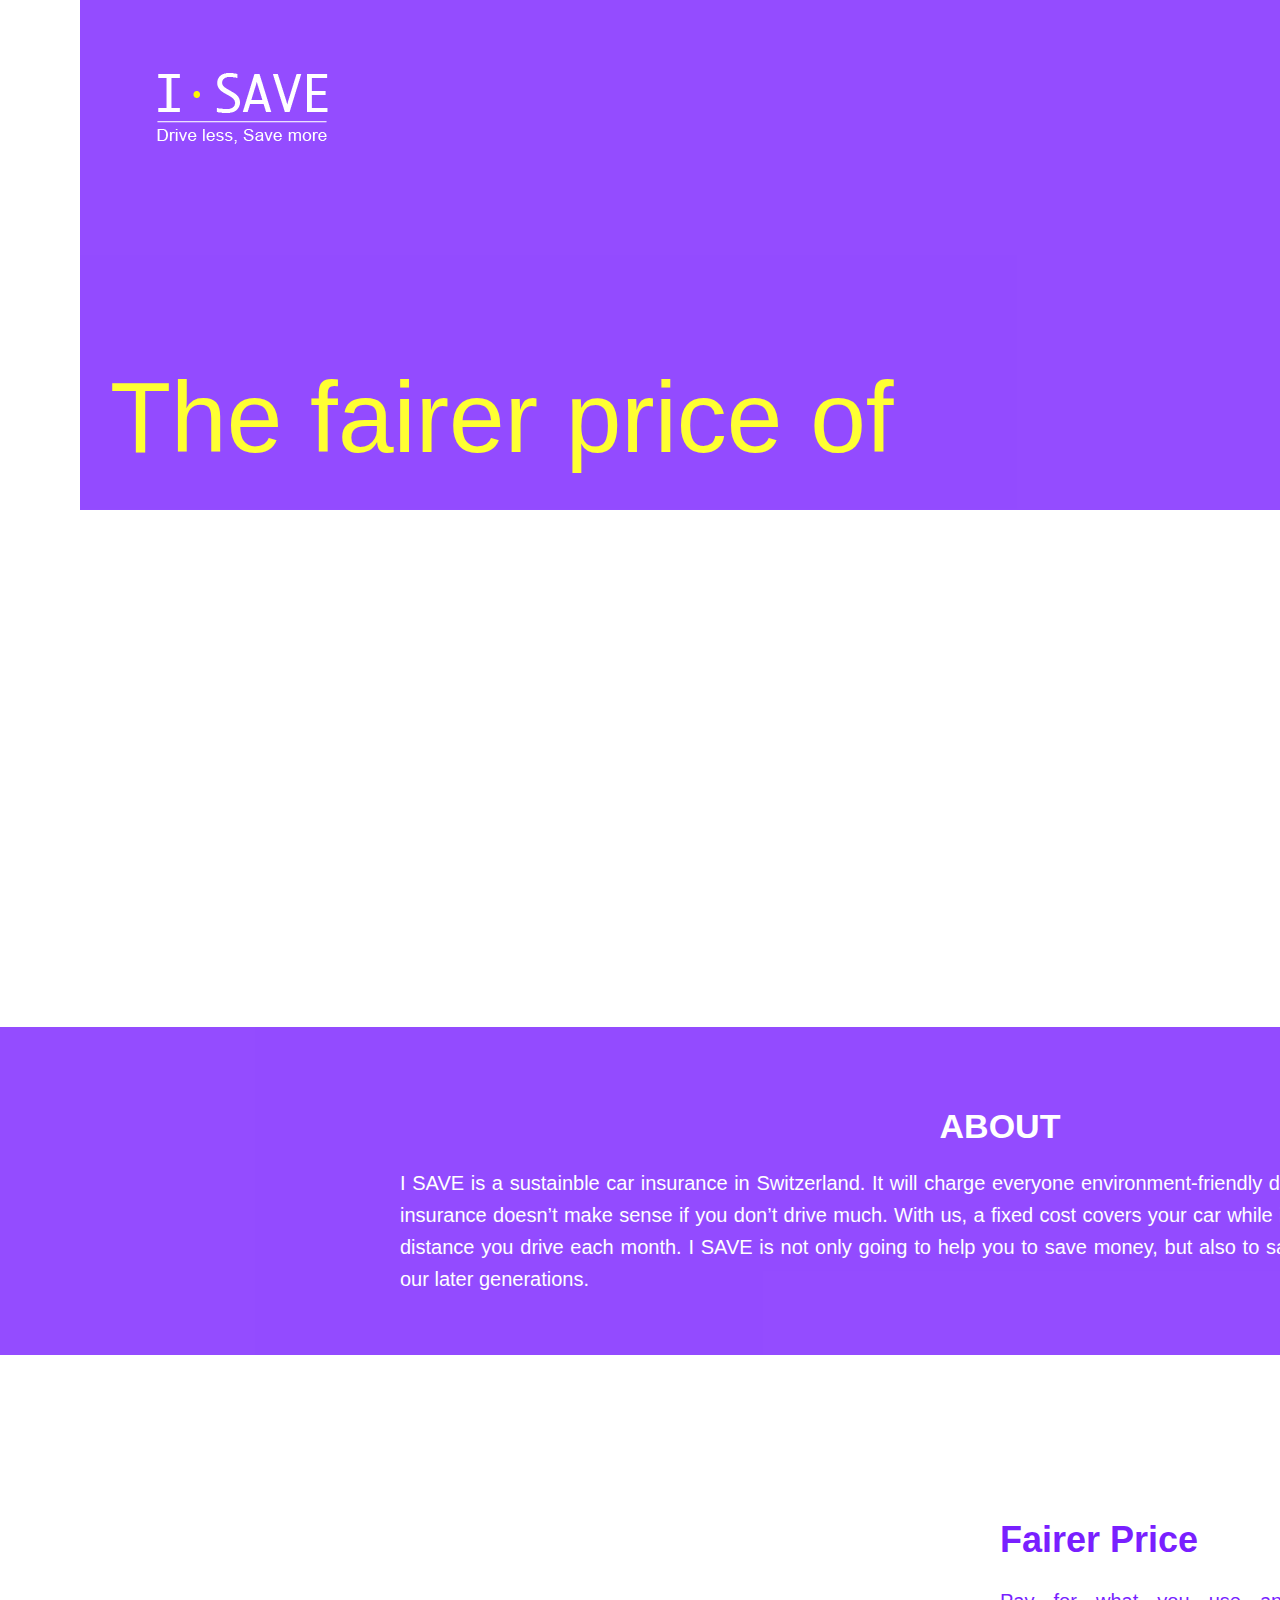
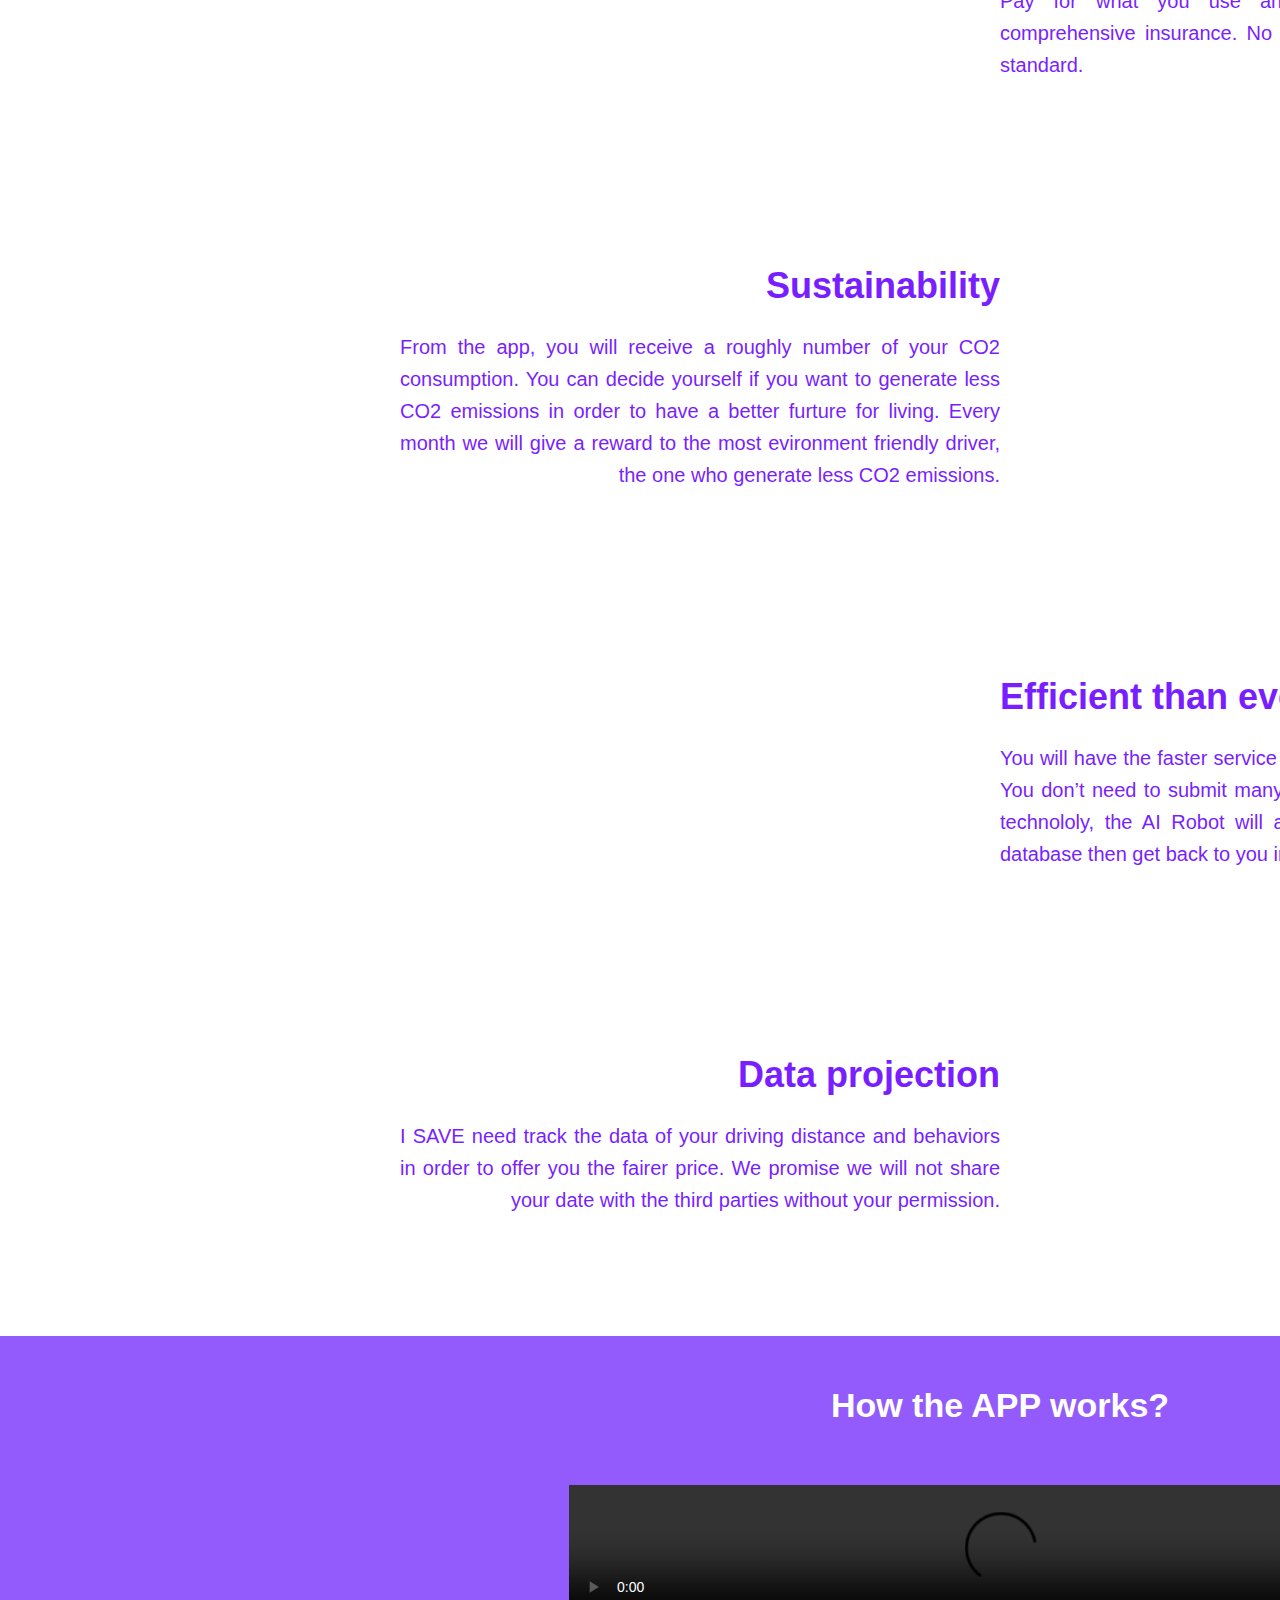
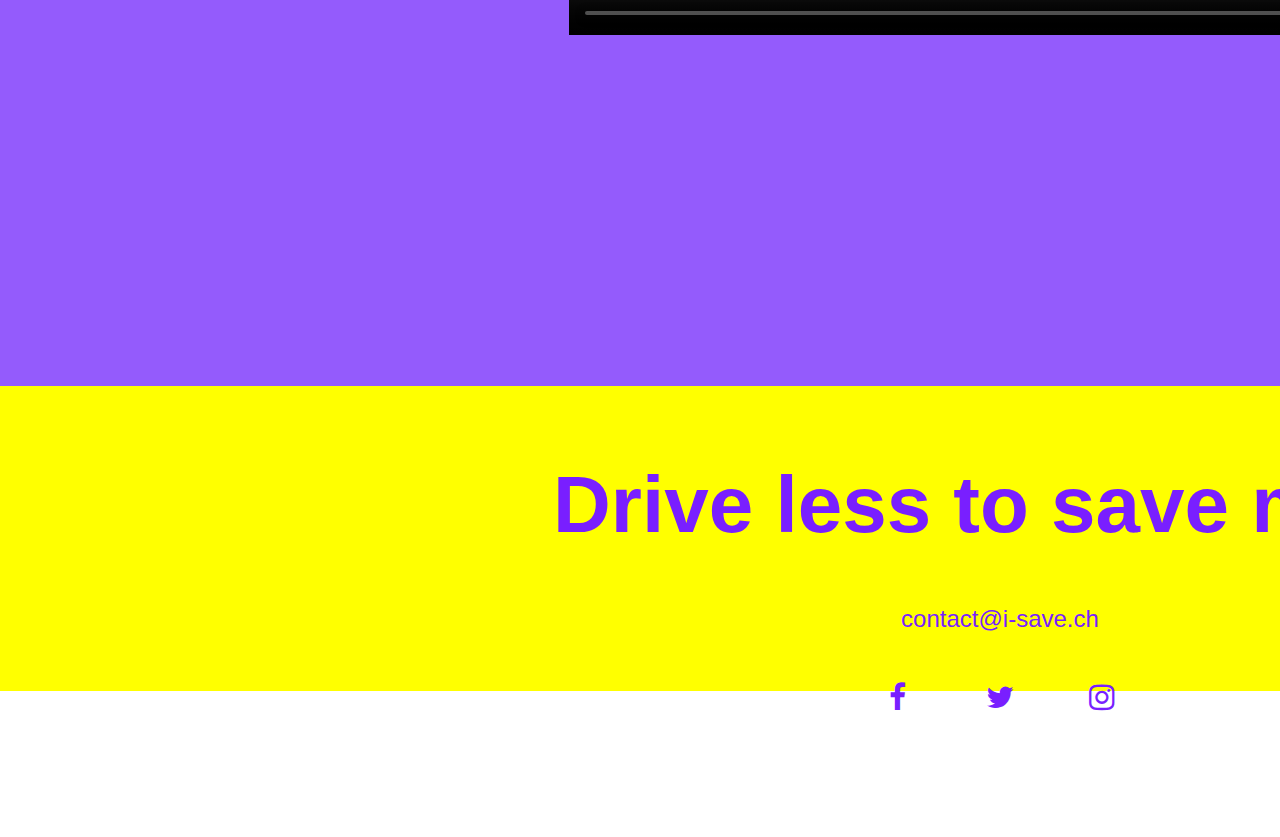
==== commit 677d9e60: "backgrounds" ====
--- a/index.html
+++ b/index.html
@@ -1,142 +1,198 @@
 <!DOCTYPE html>
 <html lang="">
-<head>
-    <meta charset="utf-8">
-    <meta name="viewport" content="width=device-width, initial-scale=1.0">
-    
-    
-    <link rel="stylesheet" type="text/css" href="Animation/style.css">
-    <link rel="stylesheet" type="text/css" href="index.css">
-    <link rel="stylesheet" href="https://cdnjs.cloudflare.com/ajax/libs/font-awesome/4.7.0/css/font-awesome.min.css">
-    <title>I.Save</title> 
-</head>
+  <head>
+    <meta charset="utf-8" />
+    <meta name="viewport" content="width=device-width, initial-scale=1.0" />
 
-<body>
+    <link rel="stylesheet" type="text/css" href="Animation/style.css" />
+    <link rel="stylesheet" type="text/css" href="index.css" />
+    <link
+      rel="stylesheet"
+      href="https://cdnjs.cloudflare.com/ajax/libs/font-awesome/4.7.0/css/font-awesome.min.css"
+    />
+    <title>I.Save</title>
+  </head>
 
-   
- 
-  <header>
-  <div class="header">
-    <nav class="navigation">
-      <a href="#" class="navbar-logo"><img src="images/I save logo_画板 1.png"></a>
-      <div class="navbar-right">
-        <a href="#">About</a>
-        <a href="#">Blog</a>
-        <a href="#">Contact</a>
+  <body>
+    <div id="wrapper">
+      <div class="content"></div>
+
+      <header>
+        <div class="header">
+          <nav class="navigation">
+            <a href="#" class="navbar-logo"
+              ><img src="images/I save logo_画板 1.png"
+            /></a>
+            <div class="navbar-right">
+              <a href="about.html">About</a>
+              <a href="#">Blog</a>
+              <a href="#">Contact</a>
+            </div>
+          </nav>
+
+          <div class="video-container">
+            <div class="background">
+              <video autoplay loop muted id="video-bg">
+                <source src="video (2).mp4" />
+              </video>
+            </div>
+          </div>
+
+          <script src="Animation/sketch.js"></script>
+
+          <div class="text1" style="width: 1290px; height: 150px">
+            The fairer price of
+          </div>
+          <div class="text2">car insurance for future</div>
+          <div class="text3">
+            Simple, straightforward car insurance that you pay by your driving
+            distance.
+          </div>
+        </div>
+        <div class="background">
+          <div id="canvasDiv"></div>
+        </div>
+      </header>
+
+      <div class="background">
+        <div class="background0">
+          <img
+            src="images/S-background.png"
+            style="width: 100%; height: 120%"
+          />
+        </div>
+
+        <div class="background1">
+          <img src="images/fairprice.png" style="width: 27%; height: 27%" />
+        </div>
+        <div class="background2">
+          <img src="images/sustainablity.png" style="width: 52%; height: 52%" />
+        </div>
+        <div class="background3">
+          <img src="images/robot.png" style="width: 30%; height: 30%" />
+        </div>
+        <div class="background4">
+          <img src="images/fast.png" style="width: 55%; height: 55%" />
+        </div>
       </div>
-    </nav>
 
-    <div class="video-container">
-      <video autoplay loop muted id="video-bg">
+      <div class="about">
+        <h>ABOUT</h>
+        <a class="about-description"
+          ><p>
+            I SAVE is a sustainble car insurance in Switzerland. It will charge
+            everyone environment-friendly driver in a fairer premium.
+            Traditional insurance doesn’t make sense if you don’t drive much.
+            With us, a fixed cost covers your car while it’s parked, then you
+            just pay for the distance you drive each month. I SAVE is not only
+            going to help you to save money, but also to save the environment
+            for youself and our later generations.
+          </p></a
+        >
+      </div>
 
-        <source src="video (2).mp4">
+      <div class="charactor1">
+        <h1>Fairer Price</h1>
+      </div>
+      <div class="fairerprice">
+        <p1
+          >Pay for what you use and always be covered by fully comprehensive
+          insurance. No claims Bonus protection comes as standard.</p1
+        >
+      </div>
 
-      </video>
+      <div class="charactor2">
+        <h1>Sustainability</h1>
+      </div>
+      <div class="sustainability">
+        <p1
+          >From the app, you will receive a roughly number of your CO2
+          consumption. You can decide yourself if you want to generate less CO2
+          emissions in order to have a better furture for living. Every month we
+          will give a reward to the most evironment friendly driver, the one who
+          generate less CO2 emissions.
+        </p1>
+      </div>
+
+      <div class="charactor3">
+        <h1>Efficient than ever</h1>
+      </div>
+      <div class="efficient">
+        <p1
+          >You will have the faster service than ever when you submit a claim.
+          You don’t need to submit many documents. With the support of AI
+          technololy, the AI Robot will address your requirement from the
+          database then get back to you immidiately.</p1
+        >
+      </div>
+
+      <div class="charactor4">
+        <h1>Data projection</h1>
+      </div>
+      <div class="dataprojtection">
+        <p1
+          >I SAVE need track the data of your driving distance and behaviors in
+          order to offer you the fairer price. We promise we will not share your
+          date with the third parties without your permission.</p1
+        >
+      </div>
+
+      <div class="video-works">
+        <h>How the APP works?</h>
+        <div class="video">
+          <video width="863px; height=500px" controls>
+            <source src="movie.mp4" type="video/mp4" />
+            <source src="movie.ogg" type="video/ogg" />
+          </video>
+        </div>
+      </div>
+
+      <div class="followus">
+        <div class="driveless"><h1>Drive less to save more</h1></div>
+        <a class="email"> <p>contact@i-save.ch</p></a>
+
+        <div class="socialmedia">
+          <a
+            href="https://www.facebook.com/profile.php?id=100015838774168"
+            class="fa fa-facebook"
+          ></a>
+          <a href="#" class="fa fa-twitter"></a>
+          <a href="#" class="fa fa-instagram"></a>
+        </div>
+      </div>
     </div>
-    
-<script src="Animation/sketch.js"></script>
-  
-    
-     <div class="text1" style="width: 1290px; height: 150px;"> The fairer price of </div>
-     <div class="text2"> car insurance for future</div>
-     <div class="text3"> Simple, straightforward car insurance that you pay by your driving distance.</div>
-  </div>
-  </header>
+  </body>
 
-<div class="background">
-    <div class="background0"><img src="images/S-background.png" style="width:100%; height: 120%;"></div>
-    
-    <div class="background1"><img src="images/fairprice.png" style="width:27%; height: 27%;"></div>
-    <div class="background2"><img src="images/sustainablity.png" style="width: 52%; height: 52%;"></div> 
-    <div class="background3"><img src="images/robot.png" style="width: 30%; height: 30%;"></div> 
-    <div class="background4"><img src="images/fast.png" style="width: 55%; height: 55%;"></div> 
-</div>
+  <script src="p5/p5.js"></script>
 
-<div id="canvasDiv"></div>
+  <script>
+    function setup() {
+      var body = document.body,
+        html = document.documentElement;
 
-<div class="about">
-    <h>ABOUT</h>
-    <a class="about-description"><p> I SAVE is a sustainble car insurance in Switzerland. It will charge everyone environment-friendly driver in a fairer premium. Traditional insurance doesn’t make sense if you don’t drive much. With us, a fixed cost covers your car while it’s parked, then you just pay for the distance you drive each month. I SAVE is not only going to help you to save money, but also to save the environment for youself and our later generations. </p></a>
-</div> 
+      var height = Math.max(
+        body.scrollHeight,
+        body.offsetHeight,
+        html.clientHeight,
+        html.scrollHeight,
+        html.offsetHeight
+      );
+      const myCanvas = createCanvas(displayWidth, height);
+      myCanvas.parent("canvasDiv");
 
- <div class="charactor1">
-    <h1>Fairer Price</h1>
-    </div>
-    <div class="fairerprice">
-    <p1>Pay for what you use and always be covered by fully comprehensive insurance. No claims Bonus protection comes as standard.</p1></div>
-    
-<div class="charactor2">
-    <h1>Sustainability</h1>
-    </div>
-    <div class="sustainability">
-    <p1>From the app, you will receive a roughly number of your CO2 consumption. You can decide yourself if you want to generate less CO2 emissions in order to have a better furture for living. Every month we will give a reward to the most evironment friendly driver, the one who generate less CO2 emissions. </p1></div>
-    
-<div class="charactor3">
-    <h1>Efficient than ever</h1>
-    </div>
-    <div class="efficient">
-    <p1>You will have the faster service than ever when you submit a claim. You don’t need to submit many documents. 
-    With the support of AI technololy, the AI Robot will address your requirement from the database then get back to you immidiately.</p1></div>
-    
-<div class="charactor4">
-    <h1>Data projection</h1>
-    </div>
-    <div class="dataprojtection">
-    <p1>I SAVE need track the data of your driving distance and behaviors in order to offer you the fairer price. We promise we will not share your date with the third parties without your permission.</p1></div>    
-    
-<div class="video-works">
-    <h>How the APP works?</h>
-   <div class="video"><video width="863px; height=500px" controls>
-  <source src="movie.mp4" type="video/mp4">
-  <source src="movie.ogg" type="video/ogg">
-  </video>
-  </div>
-    </div>
+      strokeWeight(1);
+    }
 
-<div class="followus">
-    <div class="driveless"><h1>Drive less to save more</h1></div>
-    <a class="email"> <p>contact@i-save.ch</p></a>
-
-<div class="socialmedia">  
-
-<a href="https://www.facebook.com/profile.php?id=100015838774168" class="fa fa-facebook"></a>
-<a href="#" class="fa fa-twitter"></a>
-<a href="#" class="fa fa-instagram"></a>
-
-    </div>
-    </div> 
-</body>
-    
-<script src="p5/p5.js"></script>
-     
-      <script>
-          
-function setup() {
-  var body = document.body,
-    html = document.documentElement;
-
-var height = Math.max( body.scrollHeight, body.offsetHeight, 
-                       html.clientHeight, html.scrollHeight, html.offsetHeight );
-const myCanvas = createCanvas(displayWidth,height );
-    myCanvas.parent('canvasDiv');
-
-  strokeWeight(1);
-
-}
-
-function draw() {
-  clear();
-  stroke(121,33,255);
-  line(0, mouseY, width, mouseY,);
-  line(mouseX, 0, mouseX,height,);
-  ellipseColor = color(121,33,255);
-  ellipseColor.setAlpha(250 + 150 * sin(millis() / 1000));
-  fill(ellipseColor);
-  noStroke(0);
-  ellipse(mouseX, mouseY, 50 + 5 * sin(frameCount / 20));
-}
-    </script>
+    function draw() {
+      clear();
+      stroke(121, 33, 255);
+      line(0, mouseY, width, mouseY);
+      line(mouseX, 0, mouseX, height);
+      ellipseColor = color(121, 33, 255);
+      ellipseColor.setAlpha(250 + 150 * sin(millis() / 1000));
+      fill(ellipseColor);
+      noStroke(0);
+      ellipse(mouseX, mouseY, 50 + 5 * sin(frameCount / 20));
+    }
+  </script>
 </html>
-
-
-
--- a/index.css
+++ b/index.css
@@ -271,3 +271,27 @@
   padding-bottom: 5%;
   
 }
+
+
+#wrapper{
+  position: relative;
+  width: 2000px;
+  height: 2000px;
+}
+
+.content{
+  color: #FFFFFF;
+  font-size: 26px;
+  font-weight: bold;
+  text-shadow: -1px -1px 1px #000, 1px 1px 1px #000;
+  position: relative;
+  z-index: 100;
+}
+
+.background{
+  color: #999999;
+  position: absolute;
+  top: 0;
+  left: 0;
+  z-index: -100;
+}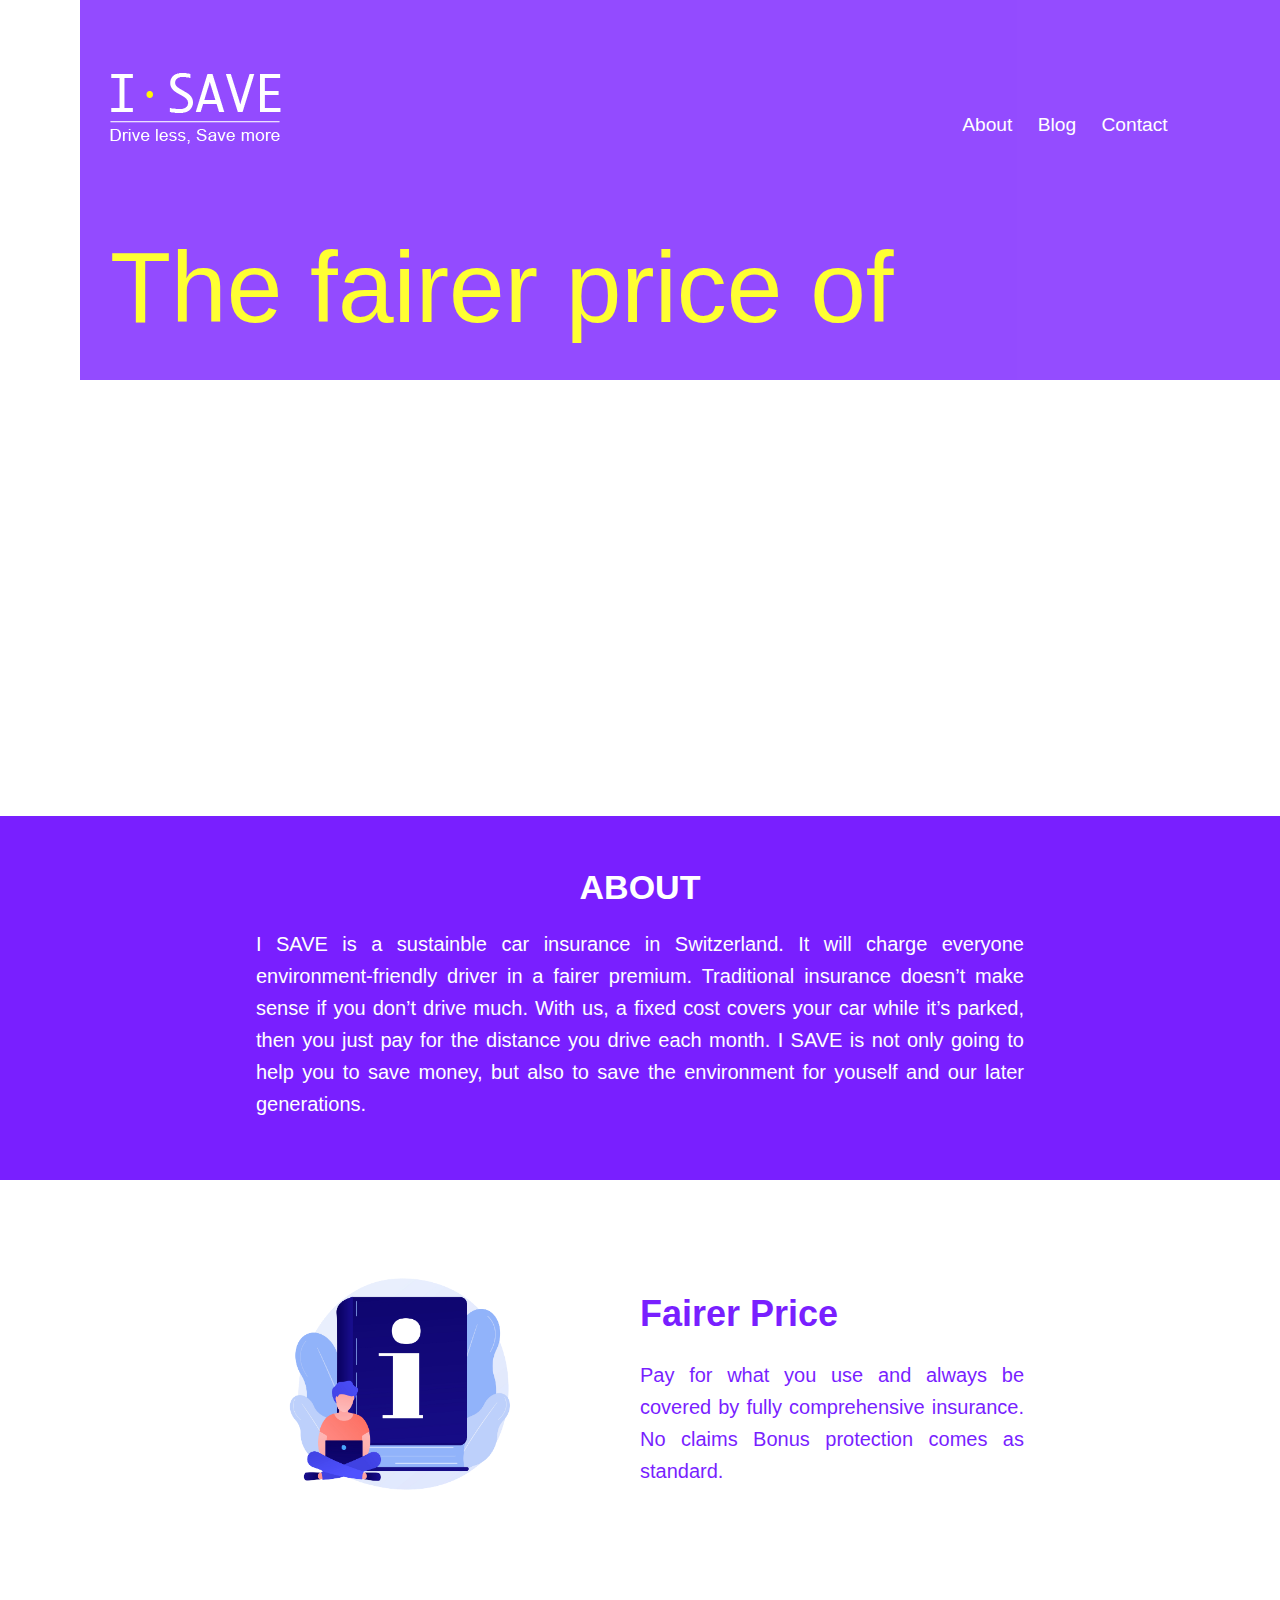
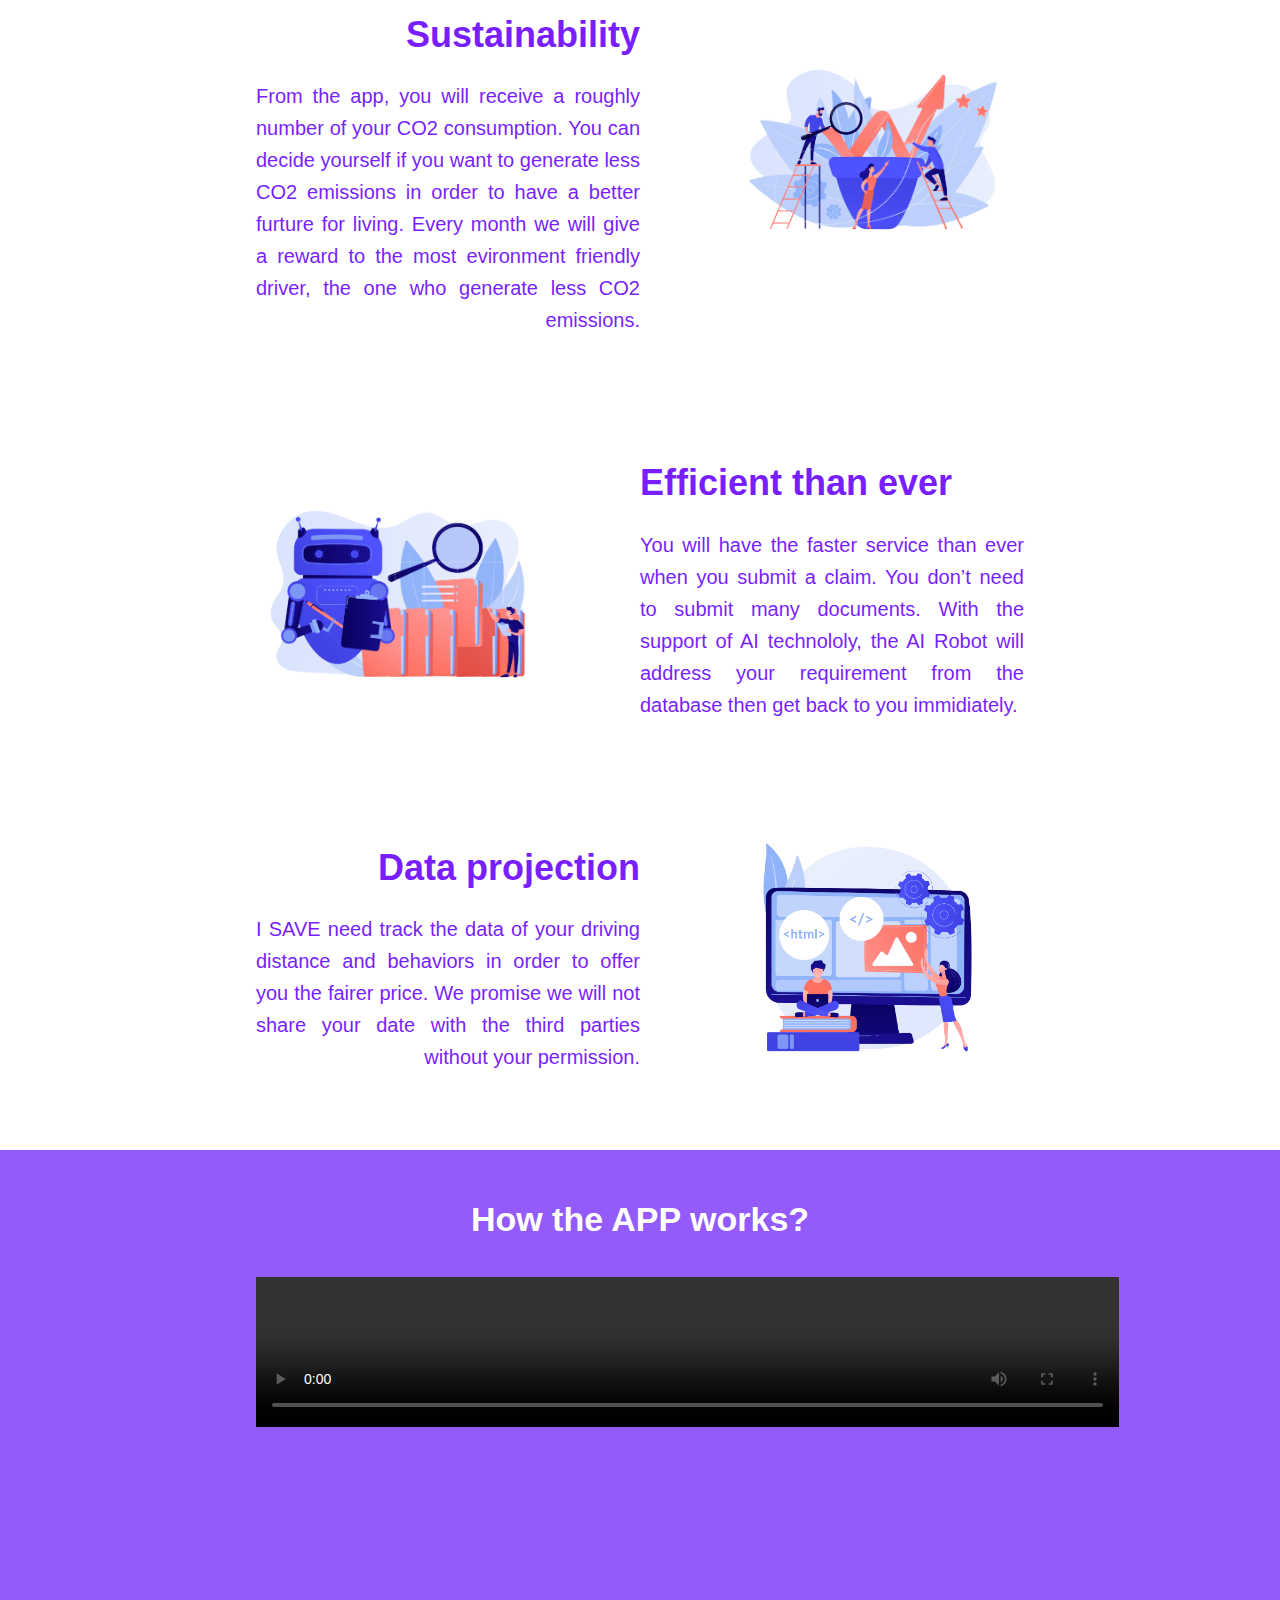
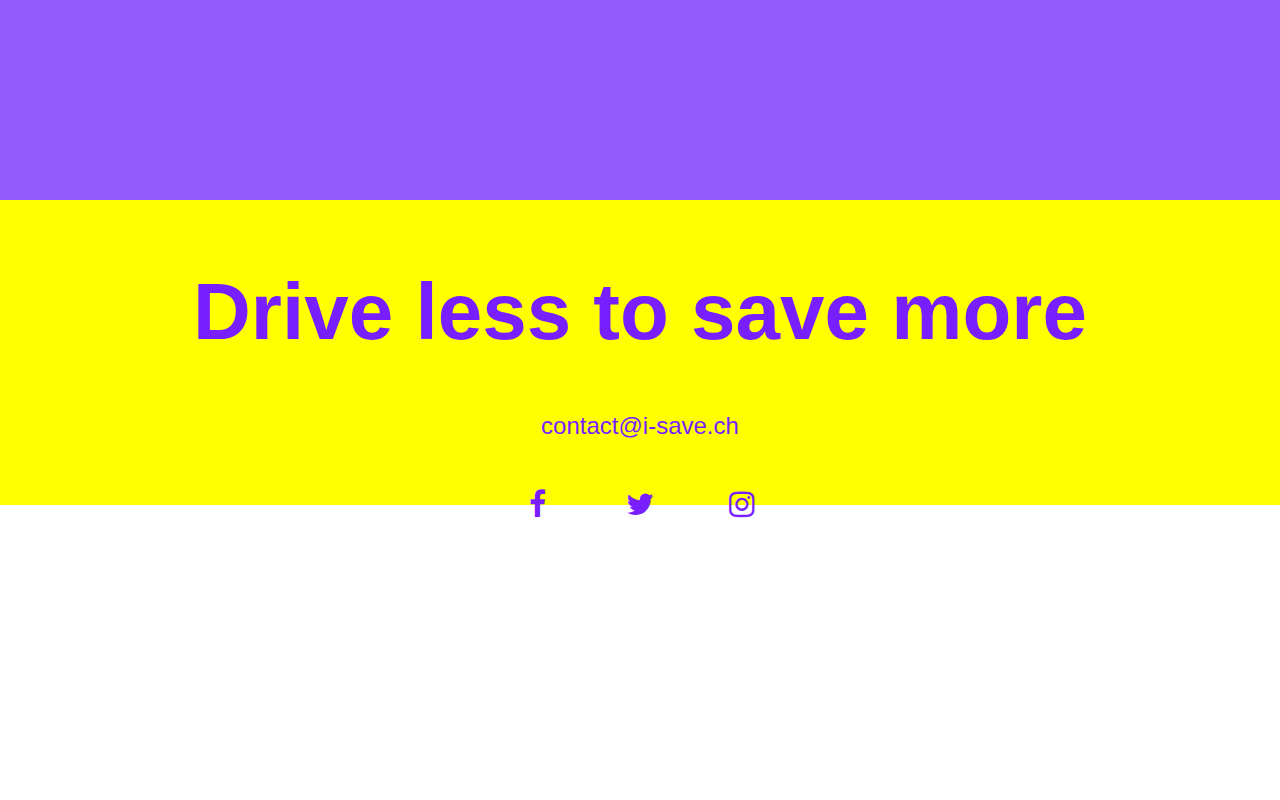
==== commit 68cf56a4: "size correction&background image" ====
--- a/index.html
+++ b/index.html
@@ -6,23 +6,18 @@
 
     <link rel="stylesheet" type="text/css" href="Animation/style.css" />
     <link rel="stylesheet" type="text/css" href="index.css" />
-    <link
-      rel="stylesheet"
-      href="https://cdnjs.cloudflare.com/ajax/libs/font-awesome/4.7.0/css/font-awesome.min.css"
-    />
+    <link rel="stylesheet"
+      href="https://cdnjs.cloudflare.com/ajax/libs/font-awesome/4.7.0/css/font-awesome.min.css">  
     <title>I.Save</title>
   </head>
 
   <body>
     <div id="wrapper">
-      <div class="content"></div>
-
+     
       <header>
         <div class="header">
           <nav class="navigation">
-            <a href="#" class="navbar-logo"
-              ><img src="images/I save logo_画板 1.png"
-            /></a>
+            <a href="index.html" class="navbar-logo"><img src="images/I save logo_画板 1.png"></a>
             <div class="navbar-right">
               <a href="about.html">About</a>
               <a href="#">Blog</a>
@@ -41,40 +36,19 @@
           <script src="Animation/sketch.js"></script>
 
           <div class="text1" style="width: 1290px; height: 150px">
-            The fairer price of
-          </div>
+            The fairer price of </div>
           <div class="text2">car insurance for future</div>
           <div class="text3">
             Simple, straightforward car insurance that you pay by your driving
             distance.
           </div>
         </div>
-        <div class="background">
+  
+    <div class="background">
           <div id="canvasDiv"></div>
+          
         </div>
       </header>
-
-      <div class="background">
-        <div class="background0">
-          <img
-            src="images/S-background.png"
-            style="width: 100%; height: 120%"
-          />
-        </div>
-
-        <div class="background1">
-          <img src="images/fairprice.png" style="width: 27%; height: 27%" />
-        </div>
-        <div class="background2">
-          <img src="images/sustainablity.png" style="width: 52%; height: 52%" />
-        </div>
-        <div class="background3">
-          <img src="images/robot.png" style="width: 30%; height: 30%" />
-        </div>
-        <div class="background4">
-          <img src="images/fast.png" style="width: 55%; height: 55%" />
-        </div>
-      </div>
 
       <div class="about">
         <h>ABOUT</h>
@@ -90,7 +64,10 @@
           </p></a
         >
       </div>
-
+      
+<div class="picture1">
+   <img src="images/fairprice.png" style="width:280 ; height: 280px"> 
+</div>
       <div class="charactor1">
         <h1>Fairer Price</h1>
       </div>
@@ -100,7 +77,9 @@
           insurance. No claims Bonus protection comes as standard.</p1
         >
       </div>
-
+  <div class="picture2">
+     <img src="images/sustainablity.png" style="width: 52%; height: 52%;"> 
+  </div> 
       <div class="charactor2">
         <h1>Sustainability</h1>
       </div>
@@ -113,7 +92,9 @@
           generate less CO2 emissions.
         </p1>
       </div>
-
+<div class="picture3">
+     <img src="images/robot.png" style="width: 28%; height: 28%;">
+</div> 
       <div class="charactor3">
         <h1>Efficient than ever</h1>
       </div>
@@ -125,7 +106,7 @@
           database then get back to you immidiately.</p1
         >
       </div>
-
+<div class="picture4"><img src="images/fast.png" style="width: 50%; height: 5%;"></div> 
       <div class="charactor4">
         <h1>Data projection</h1>
       </div>
@@ -137,6 +118,8 @@
         >
       </div>
 
+        
+        
       <div class="video-works">
         <h>How the APP works?</h>
         <div class="video">
@@ -162,6 +145,8 @@
       </div>
     </div>
   </body>
+  
+  
 
   <script src="p5/p5.js"></script>
 
--- a/index.css
+++ b/index.css
@@ -3,7 +3,7 @@
   font-family: Arial, Helvetica, sans-serif;
 }
 
-  .navigation{
+.navigation{
   padding-top:50px;
   padding-bottom:30px;
   position:absolute;
@@ -41,7 +41,6 @@
 }
 
 .video-container {
-
 z-index: -100;
 width:100%;
 height:100%;
@@ -50,7 +49,6 @@
 top:0;
 left:0;
 }
-
 .text1{
     height:120px;   
     background: #791FFF;
@@ -60,8 +58,7 @@
     margin-left: 80px;
     font-family:Arial;
     font-size: 100px;
-    color: yellow;
-    
+    color: yellow;    
     }
 .text2{
     padding-top: 0.2%;
@@ -75,39 +72,21 @@
     padding-top: 1%;
     margin-left: 8%;
     font-family:Arial;
-    font-size: 24px;;
-    color: white;
-    }
-    
-.background0{
- -ms-transform: rotate(0deg); /* IE 9 */
- transform: rotate(0deg);
- -ms-transform: rotate(-0deg);
-   opacity: 0.04;
-  position: absolute;
-  padding-top:30%;
-}
-.background1{
-  position: absolute;
-  padding-top: 44%;
-  padding-left: 20%;
-}
-
-.background2{
-  position: absolute;
-  padding-top: 73%;
-  padding-left: 57%;
-}
-.background3{
-  position: absolute;
-  padding-top:100%;
-  padding-left: 20%;
-}
- .background4{
-  transform: rotate(00deg);
-  position: absolute;
-  padding-top: 122%;
-  padding-left: 57%;
+    font-size: 3vw;;
+    color: white;
+    }
+#wrapper{
+  position: relative;
+  height: 4000px;
+  
+}
+
+.background{
+  color: #999999;
+  position: absolute;
+  top: 0;
+  left: 0;
+  z-index: -100;
 }
 
 .about{
@@ -120,8 +99,6 @@
     padding-right: 20%;
     text-align: center;
     background: #791FFF;
-    opacity: 0.8;
-    margin-top: 17.5%;
     padding-top: 4%;
    
     }
@@ -134,7 +111,13 @@
     font-size: 20px;
     padding-right: 22%;
     }
-  
+
+ .picture1{
+  position: absolute;
+  margin-top: 5%;
+  padding-left: 20%;
+
+} 
 .charactor1{
     font-family:Arial;
     font-size: 18px;
@@ -142,8 +125,8 @@
     color: #791FFF;
     padding-top: 7%;
     padding-left: 50%;
-    
     } 
+
 .fairerprice{
    font-family:Arial;
     text-align: justify; 
@@ -156,6 +139,11 @@
   font-size: 20px;
    
 }
+.picture2{
+  position: absolute;
+  margin-top: 13%;
+  padding-left: 57%;
+}
 .charactor2{
     font-family:Arial;
     font-weight: bolder;
@@ -174,6 +162,11 @@
     color: #791FFF;
     line-height: 160%;
     font-size: 20px;
+}
+.picture3{
+  position: absolute;
+  margin-top:13%;
+  padding-left: 20%;
 }
 .charactor3{
     font-family:Arial;
@@ -192,8 +185,12 @@
   padding-right:20%;
   color: #791FFF;
   line-height: 160%;
-  font-size: 20px;
-    
+  font-size: 20px;  
+}
+.picture4{
+  position: absolute;
+  margin-top:7%;
+  padding-left: 57%;   
 }
 .charactor4{
     font-family:Arial;
@@ -232,11 +229,14 @@
     
     }
 .video{
+    width: 100%;
+    height: auto;
     object-position: center;
     padding-top: 5%;
     padding-bottom: 10%;
 }
 .followus{
+    
     position: relative;
     height: 305px;
     font-family:Arial;
@@ -273,25 +273,3 @@
 }
 
 
-#wrapper{
-  position: relative;
-  width: 2000px;
-  height: 2000px;
-}
-
-.content{
-  color: #FFFFFF;
-  font-size: 26px;
-  font-weight: bold;
-  text-shadow: -1px -1px 1px #000, 1px 1px 1px #000;
-  position: relative;
-  z-index: 100;
-}
-
-.background{
-  color: #999999;
-  position: absolute;
-  top: 0;
-  left: 0;
-  z-index: -100;
-}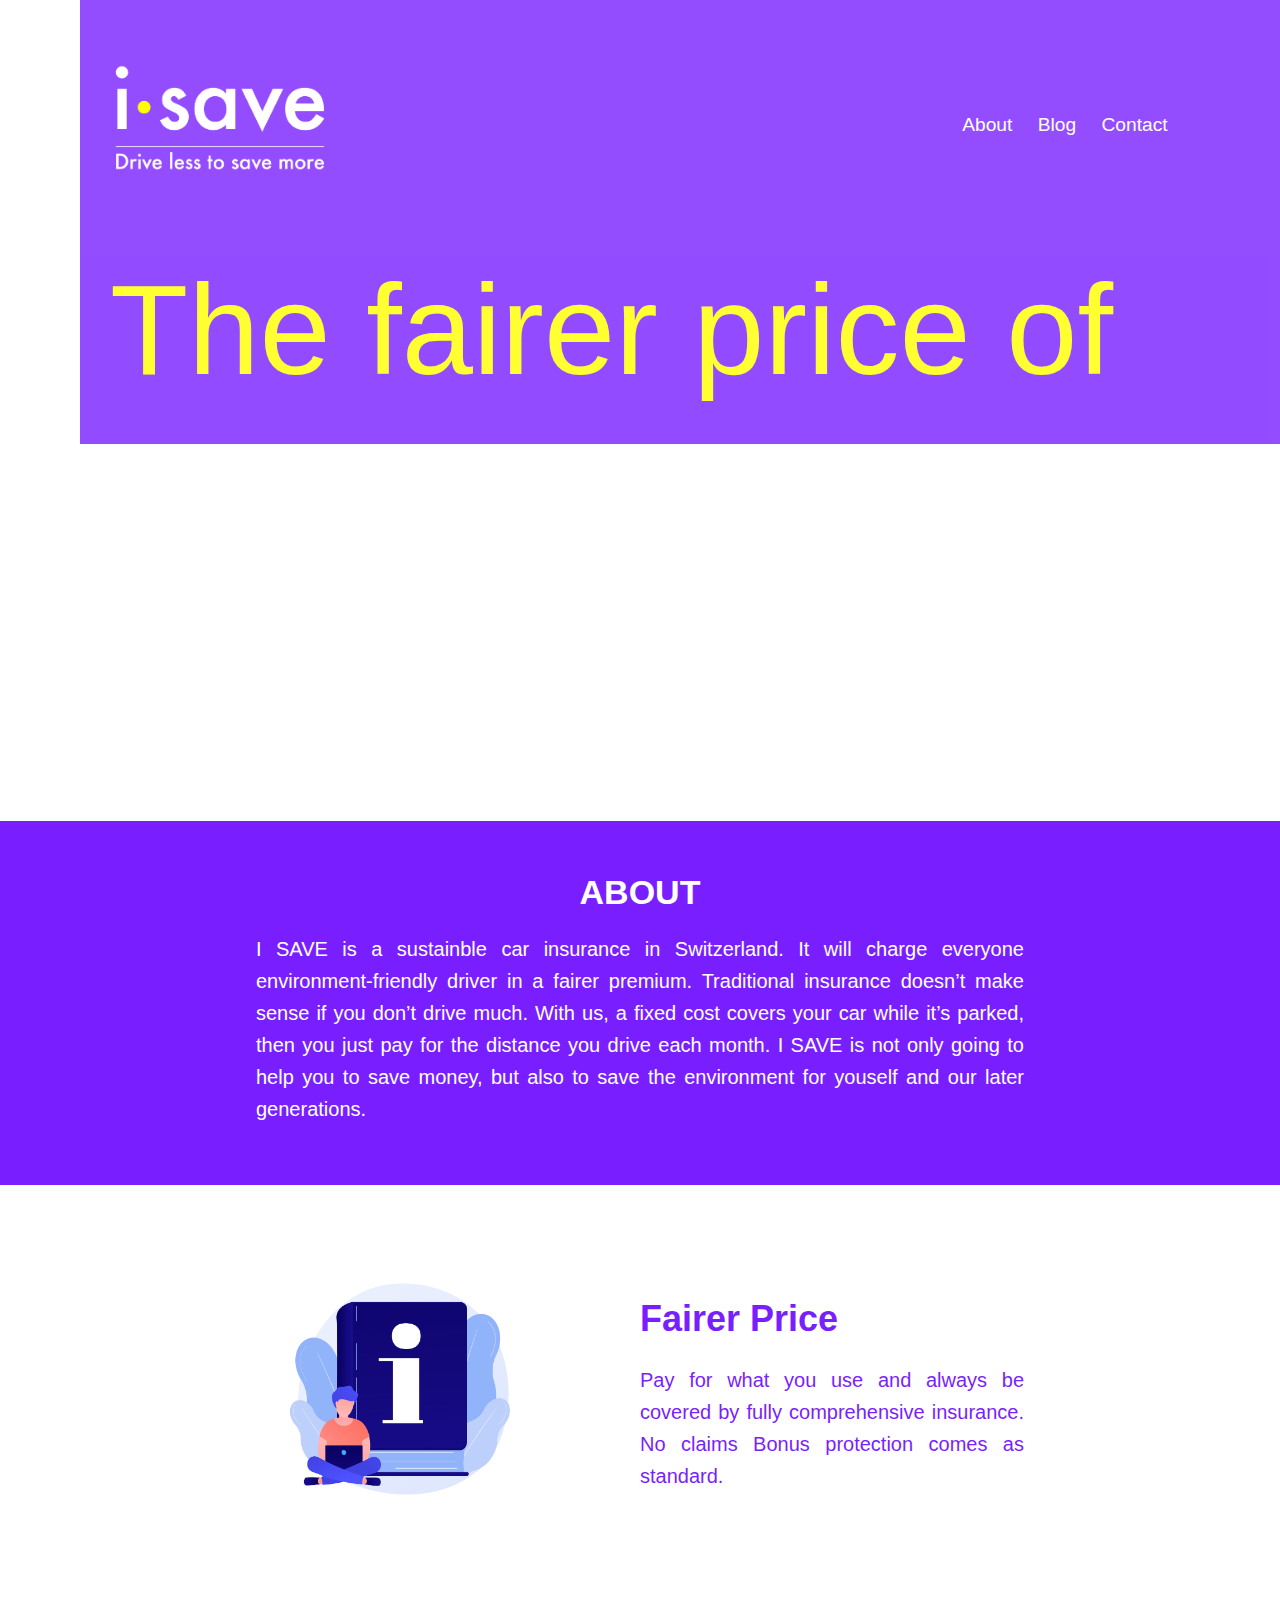
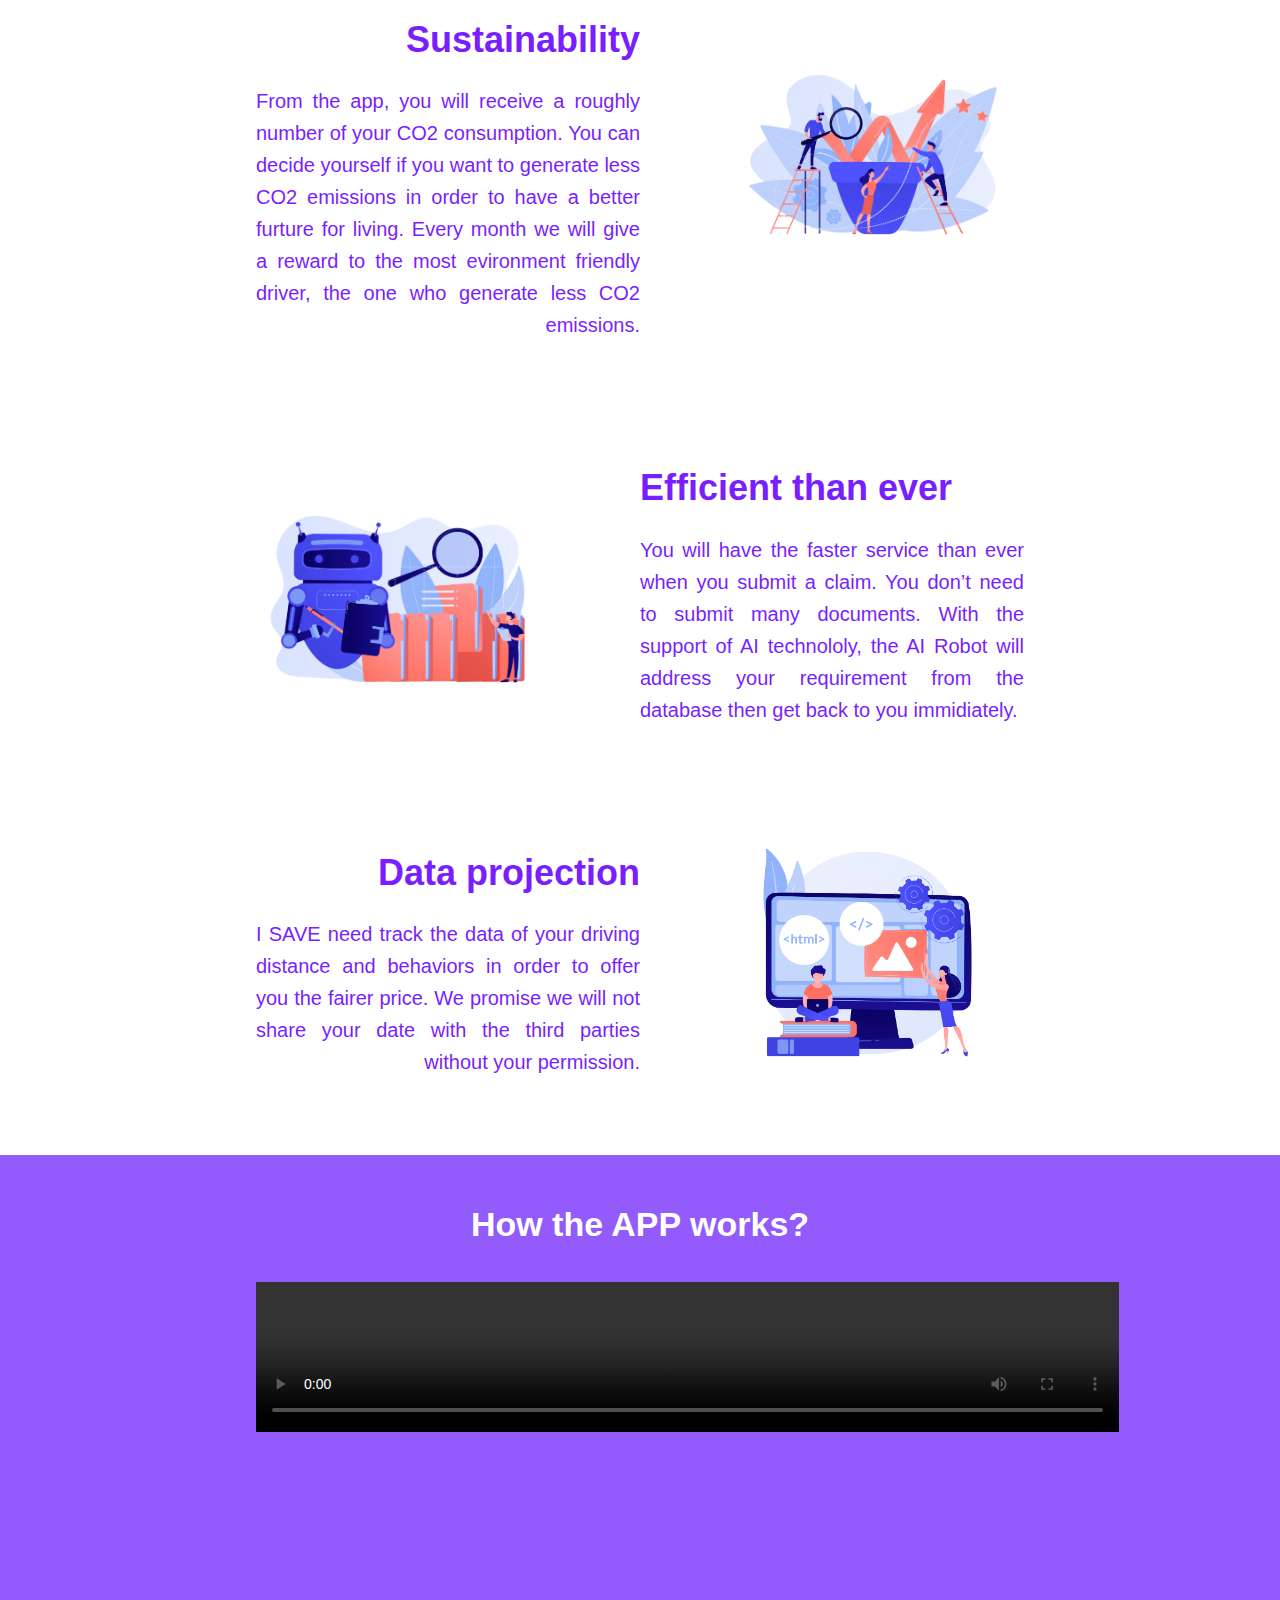
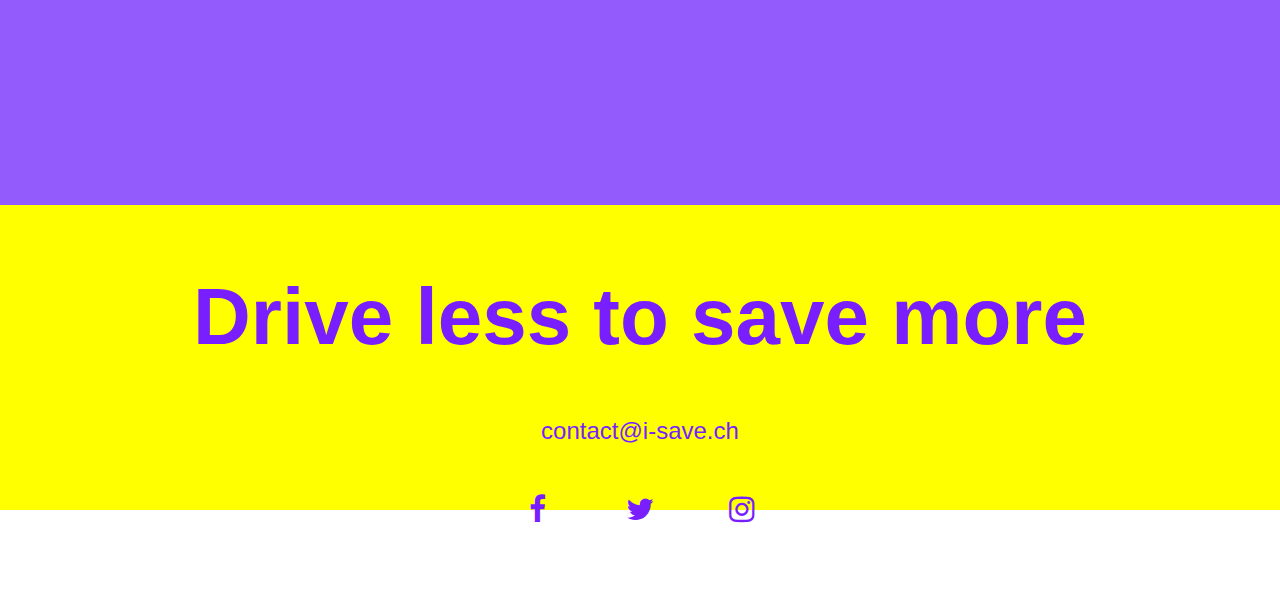
==== commit 0125dfbe: "logo update" ====
--- a/index.html
+++ b/index.html
@@ -17,7 +17,7 @@
       <header>
         <div class="header">
           <nav class="navigation">
-            <a href="index.html" class="navbar-logo"><img src="images/I save logo_画板 1.png"></a>
+            <a href="index.html" class="navbar-logo"><img src="images/square isave logo.png" style="width: 18%; height=18%"></a>
             <div class="navbar-right">
               <a href="about.html">About</a>
               <a href="#">Blog</a>
--- a/index.css
+++ b/index.css
@@ -31,10 +31,10 @@
   text-decoration:underline;
 }
 .navbar-logo{
-  padding-left:6.5%;
-  padding-top: 50px;
+  margin-top: 10px;
+  padding-left: 8%;
+  padding-top: 5%;
   font-family:Arial;
-  font-size:30px;
   font-weight:bold;
   text-decoration:none;
   color:#fff; 
@@ -50,14 +50,15 @@
 left:0;
 }
 .text1{
-    height:120px;   
+      
     background: #791FFF;
     opacity: 0.8;
-    padding-top: 18%;
+    padding-top: 20%;
+    padding-bottom: 3%;
     padding-left: 30px;
     margin-left: 80px;
     font-family:Arial;
-    font-size: 100px;
+    font-size: 10vw;
     color: yellow;    
     }
 .text2{
@@ -72,12 +73,12 @@
     padding-top: 1%;
     margin-left: 8%;
     font-family:Arial;
-    font-size: 3vw;;
+    font-size: 2vw;
     color: white;
     }
 #wrapper{
   position: relative;
-  height: 4000px;
+  height: 2000px;
   
 }
 
